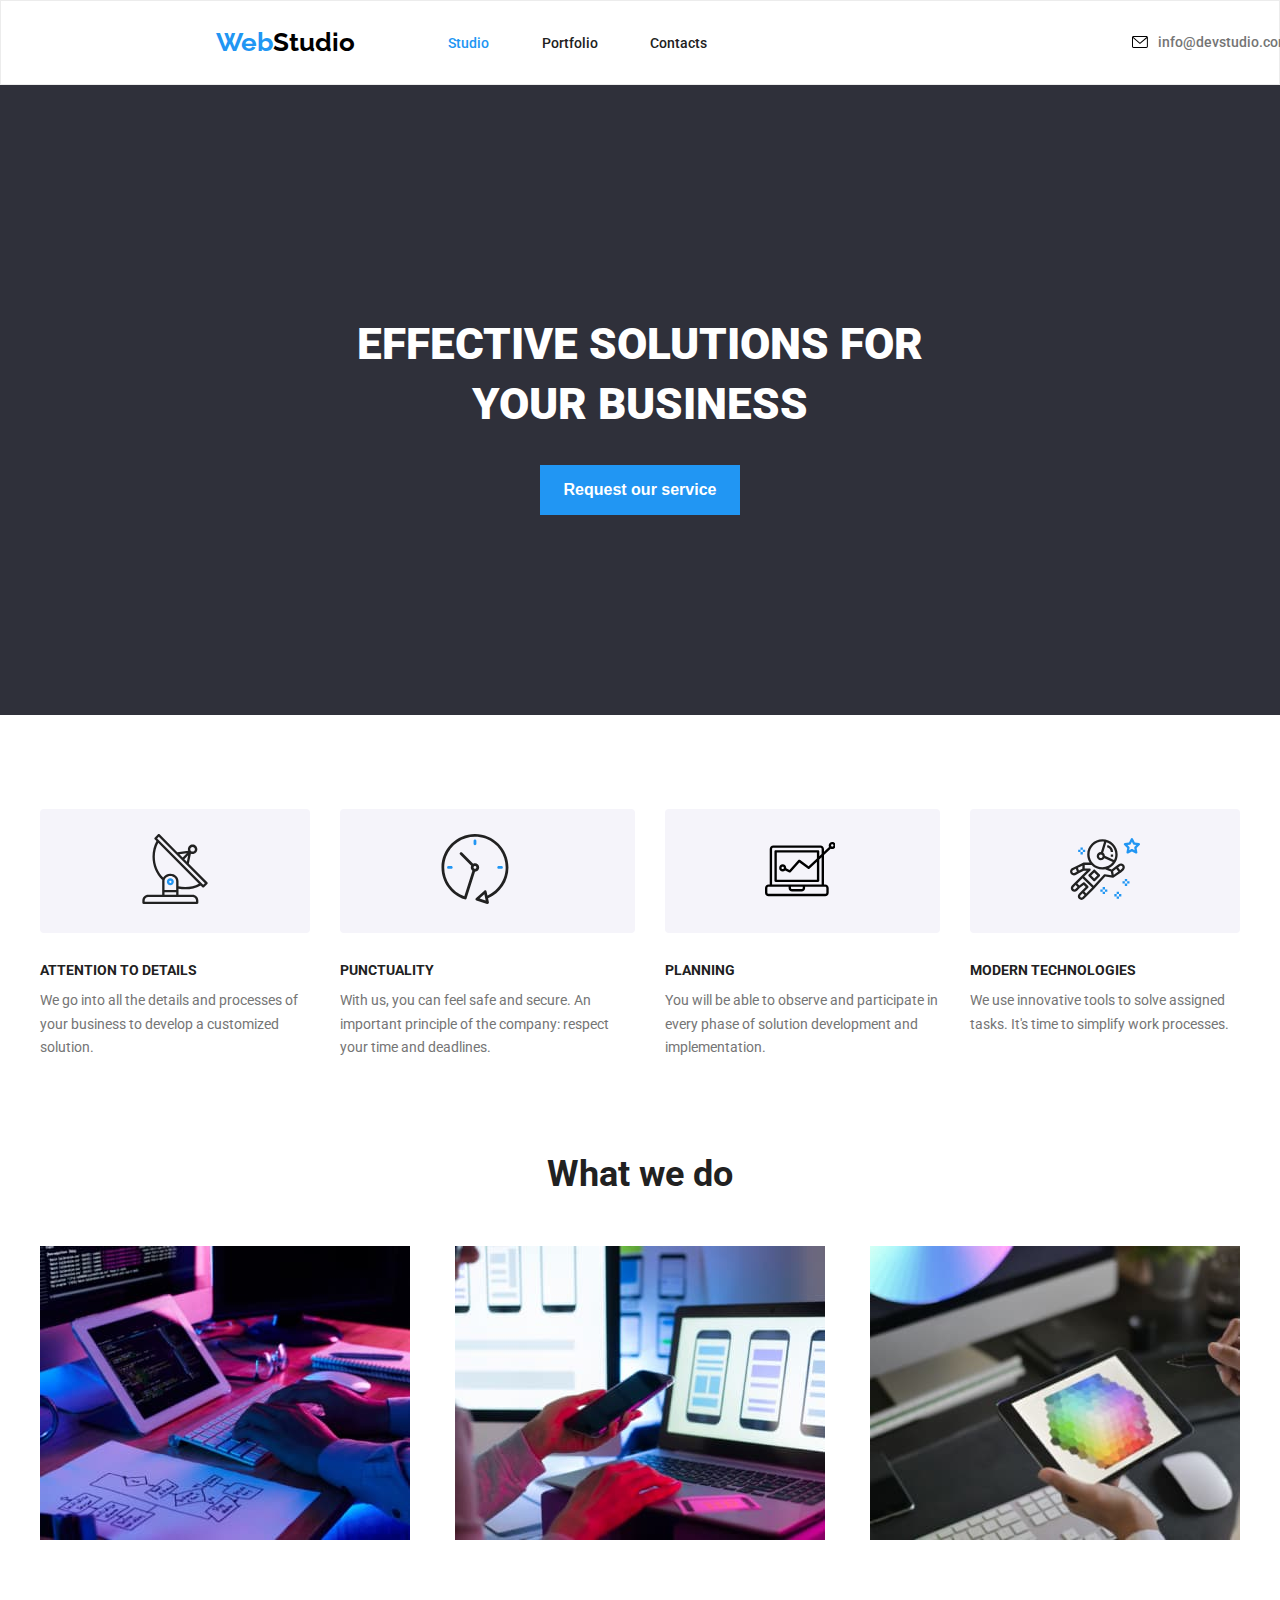
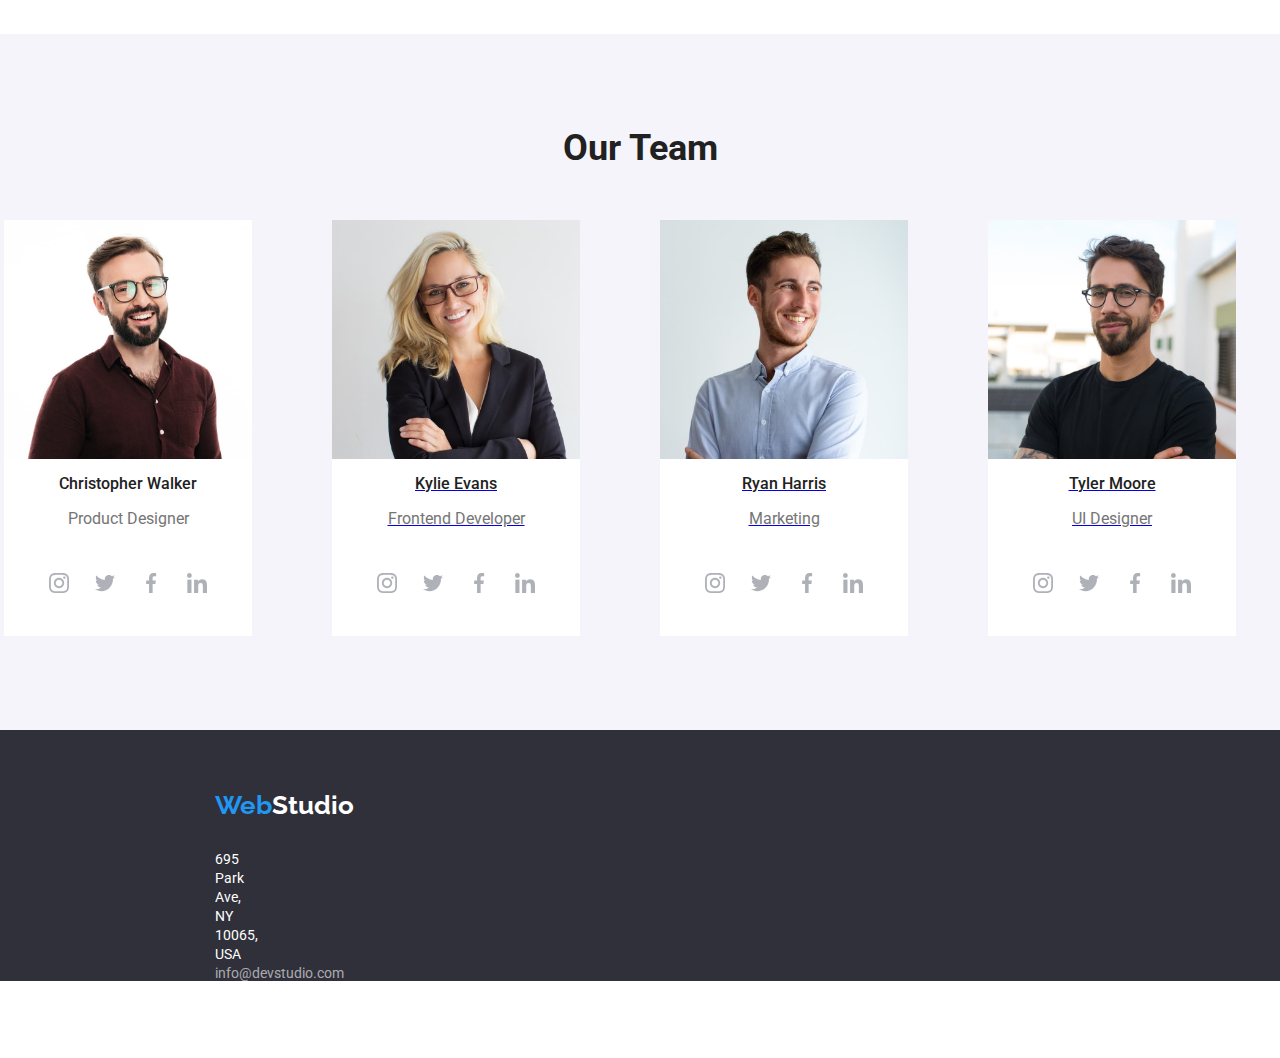
==== index.html @ c9309b19 "update index" ====
<!DOCTYPE html>
<html lang="en">

<head>
  <meta charset="UTF-8">
  <meta name="viewport" content="width=device-width, initial-scale=1.0">
  <title>Webstudio</title>
  <link rel="stylesheet" href="node_modules/modern-normalize/modern-normalize.css">
  <link rel="preconnect" href="https://fonts.googleapis.com">
  <link rel="preconnect" href="https://fonts.gstatic.com" crossorigin>
  <link href="https://fonts.googleapis.com/css2?family=Raleway:wght@700&family=Roboto:wght@400;500;700;900&display=swap"
    rel="stylesheet">
  <link rel="stylesheet" href="./css/style.css">
</head>

<body>
  <header class="global-header">
    <div class="global-header-container">
      <a href="./index.html" class="logo-link">
        <p class="logo"><span class="logo-web">Web</span><span class="logo-studio">Studio</span></p>
      </a>
      <nav class="main-nav">
        <ul class="main-nav-ul">
          <li><a href="./index.html" class="main-nav-studio"><span class="current">Studio</span></a></li>
          <li><a href="./portfolio.html" class="main-nav-portfolio">Portfolio</a></li>
          <li><a href="#" class="main-nav-contacts">Contacts</a></li>
        </ul>
      </nav>
      <ul class="global-header-contact">
        <li>
          <div class="global-header-contact-item">
            <svg class="icon">
              <use xlink:href="./images/icon.svg#icon-mail">
            </svg>
            <a class="contact-mail" href="mailto:info@devstudio.com">info@devstudio.com</a>
          </div>
        </li>
        <li>
          <div class="global-header-contact-item">
            <svg class="icon">
              <use xlink:href="./images/icon.svg#icon-phone">
            </svg>
            <a href="tel:+1212-772-4150">+1 212-772-4150</a>
          </div>
        </li>
      </ul>
    </div>
  </header>
  <main>
    <section class="main">
      <div class="main-container">
        <h1 class="main-title">EFFECTIVE SOLUTIONS FOR
          <br>
          YOUR BUSINESS
        </h1>
        <button type="button" class="main-buton">Request our service</button>
      </div>

    </section>
    <section>
      <div>
        <ul class="main-section-skil">
          <li>
            <div class="main-section-skil-icon">
              <svg class="icon">
                <use xlink:href="./images/icon.svg#icon-antenna-1-1">
              </svg>
            </div>
            <h3 class="main-skil">ATTENTION TO DETAILS</h3>
            <p class="main-skil-details">
              We go into all the details and processes of your business to
              develop a customized solution.
            </p>
          </li>
          <li>
            <div class="main-section-skil-icon">
              <svg class="icon">
                <use xlink:href="./images/icon.svg#icon-clock-1">
              </svg>
            </div>
            <h3 class="main-skil">PUNCTUALITY</h3>
            <p class="main-skil-details">
              With us, you can feel safe and secure. An important principle of
              the company: respect your time and deadlines.
            </p>
          </li>
          <li>
            <div class="main-section-skil-icon">
              <svg class="icon">
                <use xlink:href="./images/icon.svg#icon-diagrama">
              </svg>
            </div>
            <h3 class="main-skil">PLANNING</h3>
            <p class="main-skil-details">
              You will be able to observe and participate in every phase of
              solution development and implementation.
            </p>
          </li>
          <li>
            <div class="main-section-skil-icon">
              <svg class="icon">
                <use xlink:href="./images/icon.svg#icon-astronaut-1">
              </svg>
            </div>
            <h3 class="main-skil">MODERN TECHNOLOGIES</h3>
            <p class="main-skil-details">
              We use innovative tools to solve assigned tasks. It's time to
              simplify work processes.
            </p>
          </li>
        </ul>
      </div>
    </section>
    <section>
      <h2 class="main-what-we-do">What we do</h2>
      <ul class="main-what-we-do-images">
        <li>
          <img src="./images/img1.jpg" alt="write a code" width="370">
        </li>
        <li>
          <img src="./images/img2.jpg" alt="analyze the phone" width="370">
        </li>
        <li><img src="./images/img3.jpg" alt="tablet" width="370"></li>
      </ul>
    </section>
    <section class="main-background">
      <h2 class="main-our-team">Our Team</h2>
      <ul class="main-our-team-description">
        <li>
          <img src="./images/img4.jpg" alt="boy without style" width="270">
          <h3 class="main-our-team-name">Christopher Walker</h3>
          <p class="main-our-team-name-job">Product Designer</p>
          <div class="main-our-team-media">
            <div class="main-our-team-media-social">
              <a href="#">
                <svg class="icon">
                  <use xlink:href="./images/icon.svg#icon-instagram">
                </svg>
            </div>
            <div class="main-our-team-media-social">
              <a href="#">
                <svg class="icon">
                  <use xlink:href="./images/icon.svg#icon-twitter">
                </svg>
            </div>
            <div class="main-our-team-media-social">
              <a href="#">
                <svg class="icon">
                  <use xlink:href="./images/icon.svg#icon-facebook">
                </svg>
            </div>
            <div class="main-our-team-media-social">
              <a href="#">
                <svg class="icon">
                  <use xlink:href="./images/icon.svg#icon-linkedin">
                </svg>
            </div>
          </div>
        </li>
        <li>
          <img src="./images/img5.jpg" alt="supreme blonde" width="270">
          <h3 class="main-our-team-name">Kylie Evans</h3>
          <p class="main-our-team-name-job">Frontend Developer</p>
          <div class="main-our-team-media">
            <div class="main-our-team-media-social">
              <a href="#">
                <svg class="icon">
                  <use xlink:href="./images/icon.svg#icon-instagram">
                </svg>
            </div>
            <div class="main-our-team-media-social">
              <a href="#">
                <svg class="icon">
                  <use xlink:href="./images/icon.svg#icon-twitter">
                </svg>
            </div>
            <div class="main-our-team-media-social">
              <a href="#">
                <svg class="icon">
                  <use xlink:href="./images/icon.svg#icon-facebook">
                </svg>
            </div>
            <div class="main-our-team-media-social">
              <a href="#">
                <svg class="icon">
                  <use xlink:href="./images/icon.svg#icon-linkedin">
                </svg>
            </div>
          </div>
        </li>
        <li>
          <img src="./images/img6.jpg" alt="boy with a future" width="270">
          <h3 class="main-our-team-name">Ryan Harris</h3>
          <p class="main-our-team-name-job">Marketing</p>
          <div class="main-our-team-media">
            <div class="main-our-team-media-social">
              <a href="#">
                <svg class="icon">
                  <use xlink:href="./images/icon.svg#icon-instagram">
                </svg>
            </div>
            <div class="main-our-team-media-social">
              <a href="#">
                <svg class="icon">
                  <use xlink:href="./images/icon.svg#icon-twitter">
                </svg>
            </div>
            <div class="main-our-team-media-social">
              <a href="#">
                <svg class="icon">
                  <use xlink:href="./images/icon.svg#icon-facebook">
                </svg>
            </div>
            <div class="main-our-team-media-social">
              <a href="#">
                <svg class="icon">
                  <use xlink:href="./images/icon.svg#icon-linkedin">
                </svg>
            </div>
          </div>
        </li>
        <li>
          <img src="./images/img7.jpg" alt="smart choise of glasses" width="270">
          <h3 class="main-our-team-name">Tyler Moore</h3>
          <p class="main-our-team-name-job">UI Designer</p>
          <div class="main-our-team-media">
            <div class="main-our-team-media-social">
              <a href="#">
                <svg class="icon">
                  <use xlink:href="./images/icon.svg#icon-instagram">
                </svg>
            </div>
            <div class="main-our-team-media-social">
              <a href="#">
                <svg class="icon">
                  <use xlink:href="./images/icon.svg#icon-twitter">
                </svg>
            </div>
            <div class="main-our-team-media-social">
              <a href="#">
                <svg class="icon">
                  <use xlink:href="./images/icon.svg#icon-facebook">
                </svg>
            </div>
            <div class="main-our-team-media-social">
              <a href="#">
                <svg class="icon">
                  <use xlink:href="./images/icon.svg#icon-linkedin">
                </svg>
            </div>
          </div>
        </li>
      </ul>
    </section>
  </main>
  <footer class="global-footer">
    <div class="global-footer-container">
      <a href="#" class="logo-link">
        <p class="logo-footer"><span class="logo-web-footer">Web</span><span class="logo-studio-footer">Studio</span>
        </p>
      </a>
      <address class="address">
        <ul>
          <li><span class="footer-adress">695 Park Ave, NY 10065, USA</span></li>
          <li><a href="mailto:info@devstudio.com">info@devstudio.com</a></li>
          <li><a href="tel:+1212-772-4150">+1 212-772-4150</a></li>
        </ul>
      </address>
    </div>

  </footer>

</body>

</html>
---- css/style.css ----
:root {
  --main-color: #212121;
  --web-color: #2196f3;
  --link-color: #2196f3;
  --black: #000000;
  --inactive-link: #212121;
  --inactive-link2: #757575;
  --main-section: #2f303a;
  --white: #ffffff;
  --details-color: #757575;
  --our-team: #f5f4fa;
  --footer-color: #2f303a;
  --footer-color-contact: rgba(100%, 100%, 100%, 60%);
  --color-buton-focus: #0190ec;
}

body {
  font-family: "Roboto", sans-serif;
}
ul {
  list-style-type: none;
}
/*---------------Header-----------------------*/
.logo-link {
  text-decoration: none;
}
.logo {
  font-family: "Raleway", sans-serif;
  font-size: 26px;
  font-weight: 700;
  line-height: 1.17;
  letter-spacing: 3%;
}
.logo-web {
  color: var(--web-color);
}
.logo-studio {
  color: var(--black);
}
/* Header Navigation */

.global-header .main-nav a {
  font-size: 14px;
  font-weight: 500;
  line-height: 1.14;
  letter-spacing: 2%;
  color: var(--inactive-link);
}
.global-header .main-nav a {
  text-decoration: none;
}
.current {
  color: var(--link-color);
}
.main-nav-ul a:active,
.main-nav-ul a:hover,
.main-nav-ul a:focus,
.main-nav-ul a:visited:active,
.main-nav-ul a:visited:hover,
.main-nav-ul a:visited:focus {
  color: var(--link-color);
}

.global-header-contact a[href^="mailto"],
.global-header-contact a[href^="tel"] {
  font-size: 14px;
  font-weight: 500;
  line-height: 1.14;
  letter-spacing: 2%;
  color: var(--inactive-link2);
}
.global-header-contact a {
  text-decoration: none;
}

.global-header-contact a:active,
.global-header-contact a:hover,
.global-header-contact a:focus,
.global-header-contact a:visited:active,
.global-header-contact a:visited:hover,
.global-header-contact a:visited:focus {
  color: var(--link-color);
}
.global-header-contact a:visited {
  color: var(--inactive-link2);
}

/*-------------------------------------Main---------------------*/
.main {
  background-color: var(--main-section);
}
.main-title {
  font-weight: 900;
  font-size: 44px;
  line-height: 1.36;
  letter-spacing: 6%;
  text-align: center;
  color: var(--white);
}
.main-buton {
  width: 200px;
  height: 50px;
  font-weight: 700;
  font-size: 16px;
  line-height: 1.88;
  letter-spacing: 6%;
  color: var(--white);
  background-color: var(--web-color);
  border: none;
  cursor: pointer;
}
.main-buton:hover {
  background-color: var(--color-buton-focus);
}
.main-skil {
  font-size: 14px;
  font-weight: 700;
  line-height: 1.14;
  letter-spacing: 3%;
  color: var(--main-color);
}
.main-skil-details {
  font-size: 14px;
  font-weight: 400;
  line-height: 1.71;
  letter-spacing: 3%;
  color: var(--details-color);
}
.main-what-we-do {
  font-size: 36px;
  font-weight: 700;
  line-height: 1.16;
  letter-spacing: 3%;
  text-align: center;
  color: var(--main-color);
}
.main-background {
  background-color: var(--our-team);
}
.main-our-team {
  font-size: 36px;
  font-weight: 700;
  line-height: 1.16;
  letter-spacing: 3%;
  text-align: center;
  color: var(--main-color);
}
.main-our-team-name {
  font-size: 16px;
  font-weight: 500;
  line-height: 1.18;
  letter-spacing: 3%;
  text-align: center;
  color: var(--main-color);
}
.main-our-team-name-job {
  font-size: 16px;
  font-weight: 400;
  line-height: 1.18;
  letter-spacing: 3%;
  text-align: center;
  color: var(--details-color);
}
/* ----------------------------------- Portfolio-main -----------------------------------*/
.button-list button {
  font-size: 16px;
  font-weight: 500;
  line-height: 1.62;
  letter-spacing: 3%;
  color: var(--main-color);
  border: none;
  cursor: pointer;
}
.button-list button:hover,
.button-list button:active,
.button-list button:focus {
  color: var(--white);
  background-color: var(--link-color);
}
.main-title-images {
  font-size: 18px;
  font-weight: 700;
  line-height: 2;
  letter-spacing: 6%;
  color: var(--main-color);
}
.main-title-images-description {
  font-size: 16px;
  font-weight: 400;
  line-height: 1.17;
  letter-spacing: 3%;
  color: var(--details-color);
}
/* ---------------------- Footer --------------------*/
.global-footer {
  background-color: var(--footer-color);
}
.logo-link {
  text-decoration: none;
}
.logo-footer {
  font-family: "Raleway", sans-serif;
  font-size: 26px;
  font-weight: 700;
  line-height: 1.19;
  letter-spacing: 3%;
}
.logo-web-footer {
  color: var(--web-color);
}
.logo-studio-footer {
  color: var(--white);
}
.address span {
  font-size: 14px;
  font-weight: 400;
  line-height: 1.14;
  letter-spacing: 3%;
  font-style: normal;
}
.footer-adress {
  color: var(--white);
}

.address a[href^="mailto"],
.address a[href^="tel"] {
  color: var(--footer-color-contact);
  font-size: 14px;
  line-height: 1.14;
  font-style: normal;
}
.address a {
  text-decoration: none;
}
.address a:active,
.address a:hover,
.address a:focus,
.address a:visited:active,
.address a:visited:hover,
.address a:visited:focus {
  color: var(--link-color);
}
.address a:visited {
  color: var(--inactive-link2);
}
/* ---------------------- Tema 3 --------------------*/
/* ---------------------- Header --------------------*/
body {
  margin: 0;
}

.global-header-container {
  display: flex;
  align-items: center;
  width: 1600px;
  margin: 0 auto;
}
.global-header {
  border-bottom: 1px;
  border: 1px solid #ececec;
}
.main-nav ul li {
  padding: 32px 0px;
}
.global-header-contact li {
  padding: 32px 0px;
}
.global-header .logo-link {
  padding: 24px 93px 25px 215px;
}
.logo {
  margin: 0;
}
.global-header .main-nav ul {
  display: flex;
  justify-content: space-between;
  width: 259px;
  padding: 0px 385px 0px 0px;
  margin: 0px;
}
.global-header .global-header-contact {
  display: flex;
  justify-content: space-between;
  /* width: 288px;
  padding: 0px 215px 0px 0px; */
  margin: 0px;
}
/* ---------------------- Main --------------------*/
.main {
  width: 1600 px;
  height: 600 px;
}
.main-container {
  display: flex;
  flex-direction: column;
  align-items: center;
  padding: 200px 0px;
}
.main-title {
  margin: 0;
  padding: 30px;
  text-align: center;
}
/* ---------------------- skill --------------------*/
.main-section-skil {
  display: flex;
  justify-content: center;
  gap: 30px;
  padding: 94px 0px 94px 0px;
  width: 1200px;
  margin: 0 auto;
}
.main-skil {
  margin: 0px;
  padding: 0px;
}
.main-skil-details {
  margin: 0px;
  padding-top: 10px;
}
/* ---------------------- What we do --------------------*/
.main-what-we-do {
  margin: 0;
  padding-bottom: 50px;
}
.main-what-we-do-images {
  display: flex;
  justify-content: center;
  gap: 45px;
  margin: 0 auto;
  padding: 0px 0px 94px 0px;
  width: 1200px;
}
/* ---------------------- Our team --------------------*/
.main-our-team {
  margin: 0px;
  padding-top: 94px;
  padding-bottom: 50px;
}
.main-our-team-description {
  display: flex;
  justify-content: center;
  gap: 40px;
  padding: 0px 0px 94px 0px;
  margin: 0 auto;
  width: 1200px;
}
.main-our-team-description li {
  background-color: #ffffff;
}

/* ---------------------- Footer --------------------*/
.logo-footer {
  padding: 60px 1240px 28px 215px;
  margin: 0 auto;
}
.global-footer-container ul {
  display: flex;
  flex-direction: column;
  justify-content: space-between;
  height: 72px;
  margin: 0px;
  padding: 0px 1154px 60px 215px;
  margin: 0 auto;
}
/* ---------------------- Portofolio --------------------*/
.button-list {
  display: flex;
  justify-content: center;
  gap: 8px;
  padding: 62px 0px 50px 0px;
  margin: 0 auto;
}
.button-list li button {
  padding: 6px 22px;
  border-radius: 4px;
}
.images-list {
  display: flex;
  justify-content: center;
  flex-wrap: wrap;
  gap: 40px;
  padding: 0px 0px 94px 0px;
  margin: 0 auto;
  width: 1200px;
}
.images-list li {
  border: 1px solid #eeeeee;
  padding: 0px 0px 0px 0px;
}
.images-text {
  padding: 20px 24px;
}
.images-text h3,
.images-text p {
  margin: 0;
}

.main-title-images {
  padding: 0px 0px 4px 0px;
}
/* ---------------------- Observatie--------------------*/
.main-what-we-do-images li img,
.main-our-team-description li img,
.images-list li img {
  display: block;
  max-width: 100%;
  height: auto;
}
/* ---------------------- tema 4--------------------*/
/* ---------------------- our icons--------------------*/
.main-section-skil-icon {
  background-color: #f5f4fa;
  border-radius: 4px;
}
.main-section-skil-icon svg {
  width: 70px;
  height: 70px;
  padding: 25px 100px;
}
.main-skil {
  padding-top: 30px;
}
/* ---------------------- header contact--------------------*/
.global-header-contact-item {
  display: flex;
  justify-content: space-between;
  align-items: center;
  column-gap: 10px;
  padding-right: 40px;
}
.global-header-contact-item svg {
  width: 16px;
  height: 12px;
}
.global-header-contact-item:hover {
  color: rgba(33, 150, 243, 1);
  fill: rgba(33, 150, 243, 1);
}
/* ---------------------- hero bakeground--------------------*/
/* ---------------------- social media--------------------*/
.main-our-team-media {
  display: flex;
  justify-content: center;
  padding: 16px 32px 30px 32px;
}
.main-our-team-media-social {
  display: inline-block;
  width: 44px;
  height: 44px;
  border: 1px solid transparent;
  background: #fff;
  border-radius: 100%;
}
.main-our-team-media-social svg {
  display: inline-block;
  width: 20px;
  height: 20px;
  padding: 12px;
  fill: #afb1b8;
}
.main-our-team-media-social:hover {
  border: 1px solid #2196f3;
  background-color: #2196f3;
}
.main-our-team-media-social svg:hover {
  fill: #fff;
}
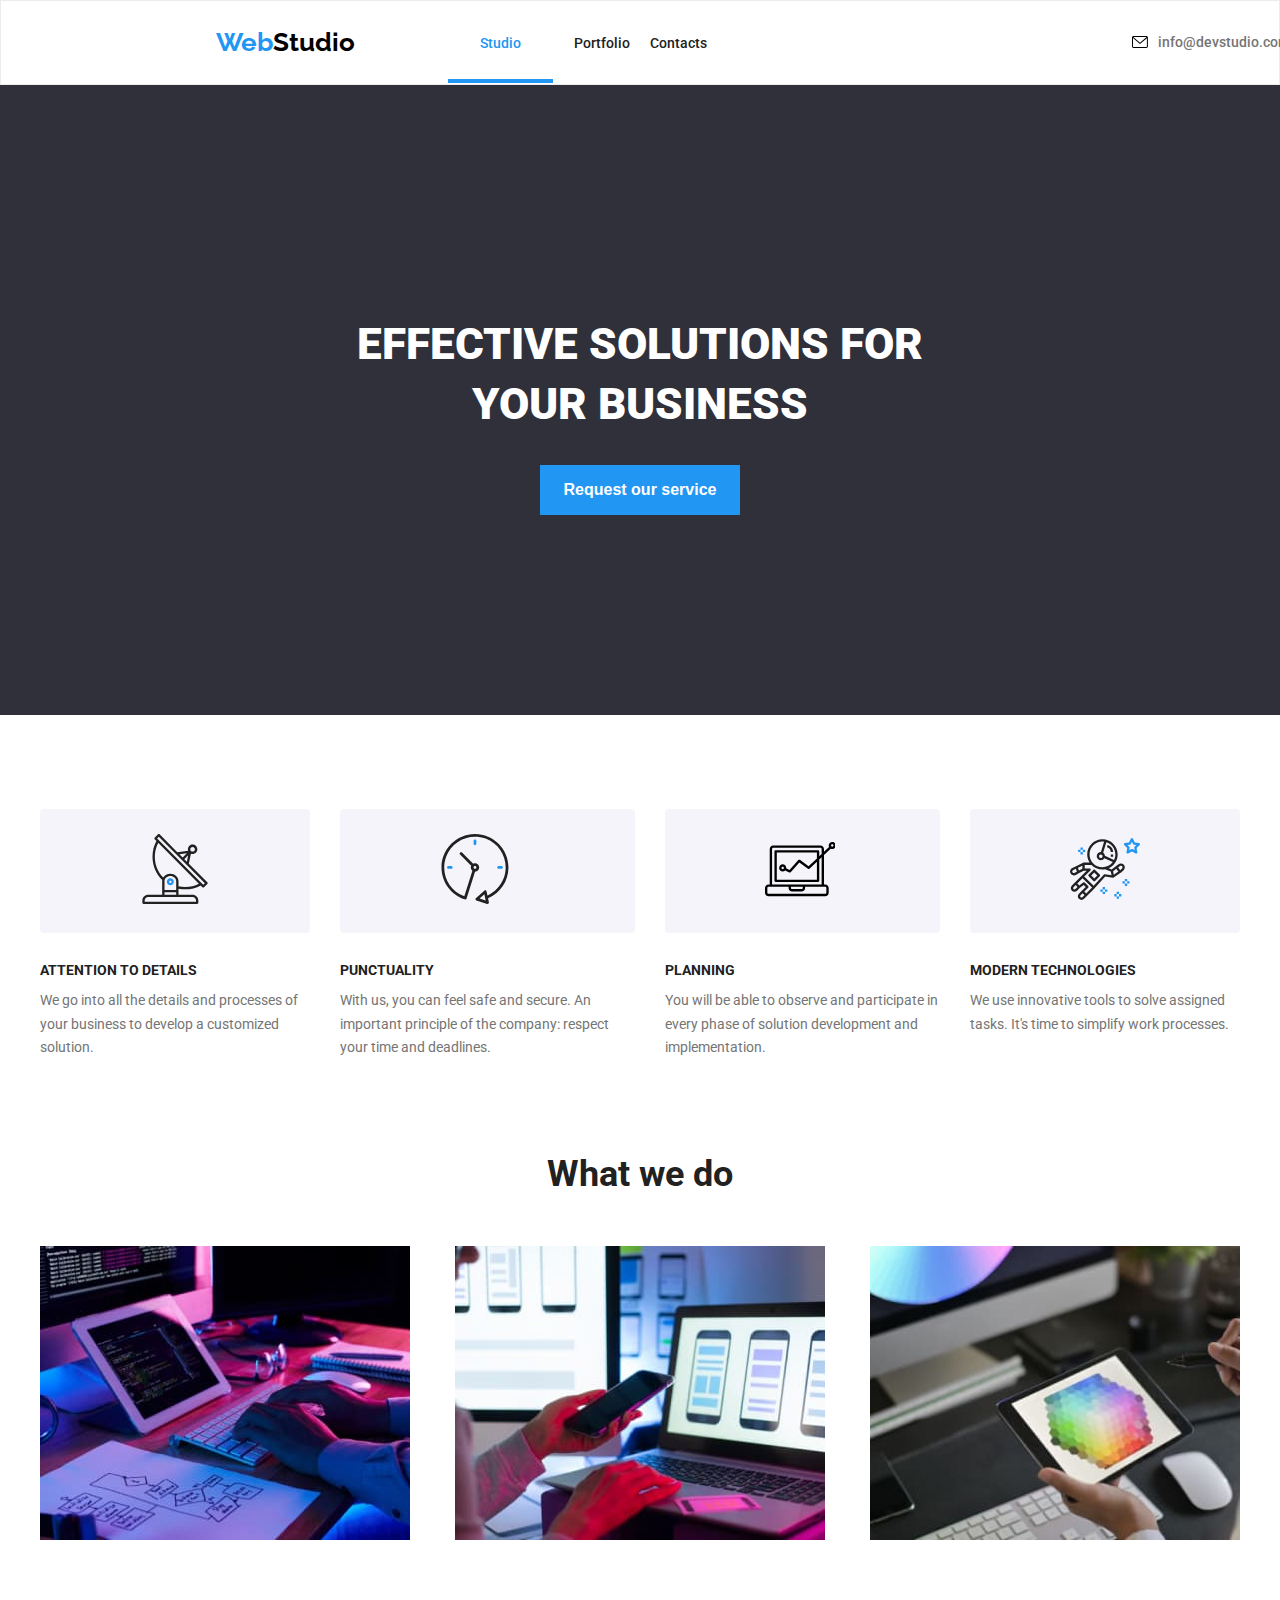
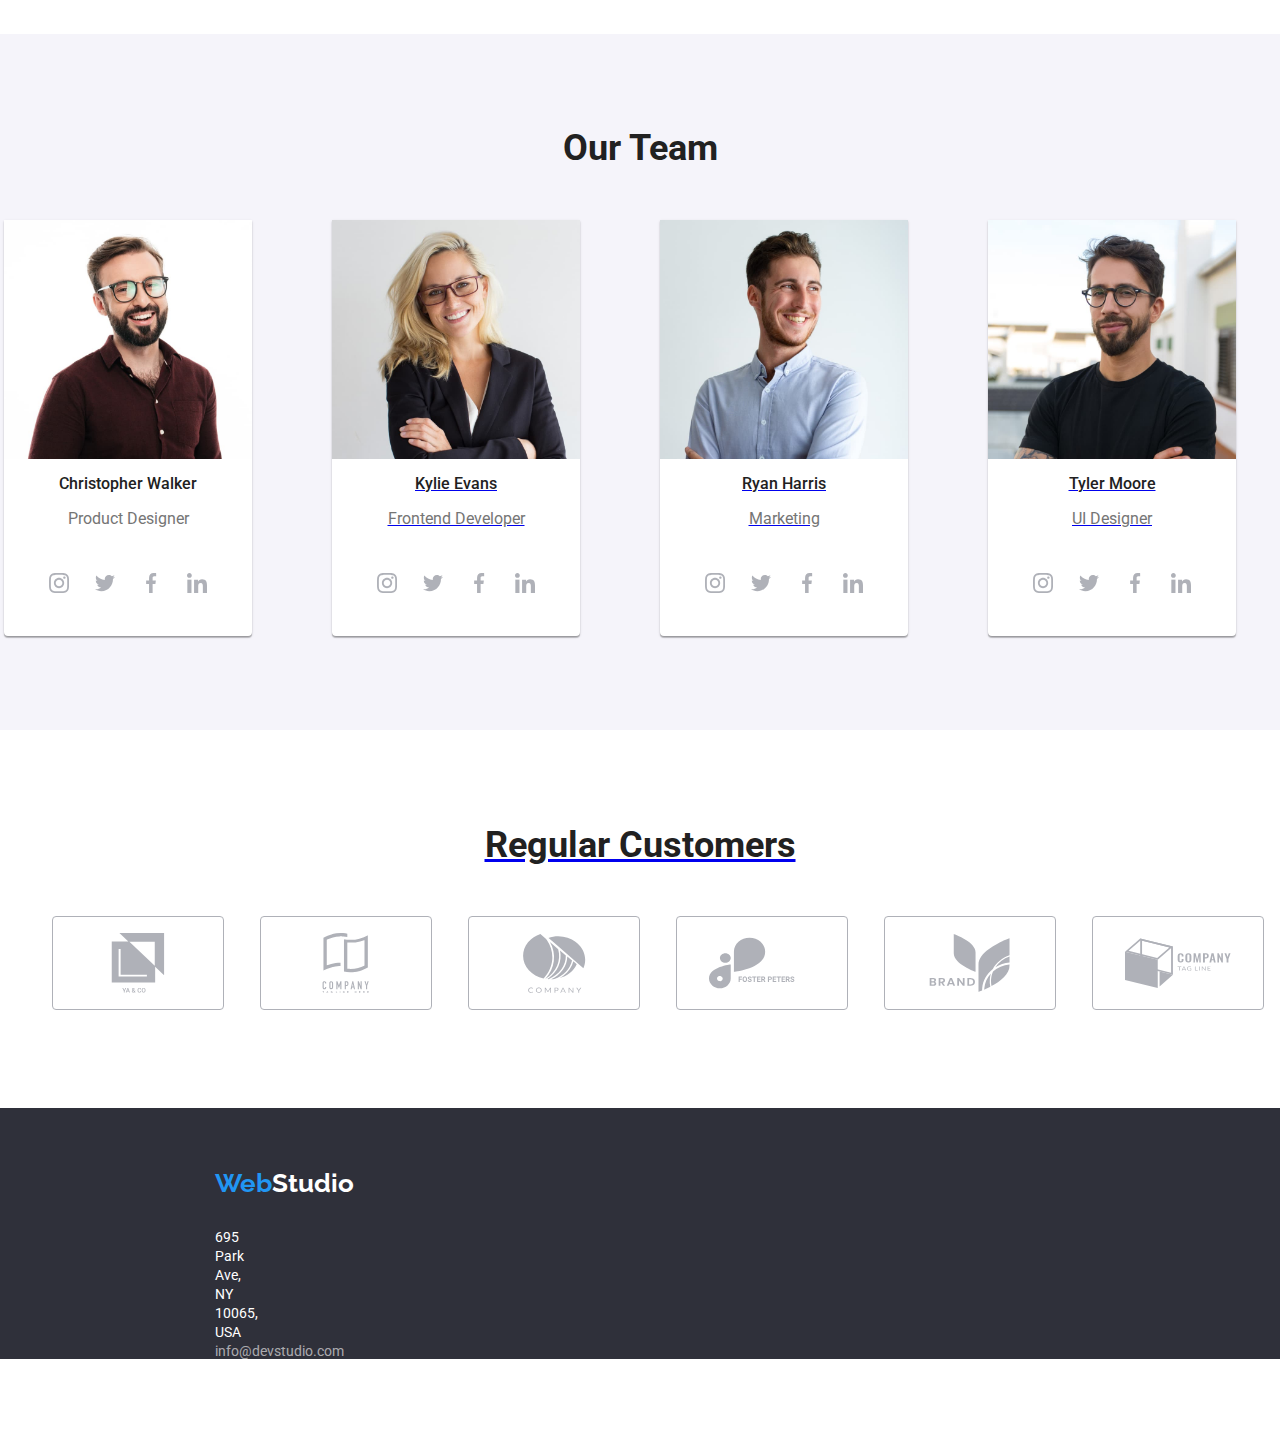
==== commit 277d92e2: "update index" ====
--- a/index.html
+++ b/index.html
@@ -251,6 +251,55 @@
           </div>
         </li>
       </ul>
+    </section>
+    <section class="regular-customers">
+      <h2>Regular Customers</h2>
+      <div class="regular-customers-list">
+        <ul>
+          <li>
+            <a href="#">
+              <svg class="icon">
+                <use xlink:href="./images/icon.svg#icon-regular-customer-1">
+              </svg>
+            </a>
+          </li>
+          <li>
+            <a href="#">
+              <svg class="icon">
+                <use xlink:href="./images/icon.svg#icon-regular-customer-2">
+              </svg>
+            </a>
+          </li>
+          <li>
+            <a href="#">
+              <svg class="icon">
+                <use xlink:href="./images/icon.svg#icon-regular-customer-3">
+              </svg>
+            </a>
+          </li>
+          <li>
+            <a href="#">
+              <svg class="icon">
+                <use xlink:href="./images/icon.svg#icon-regular-customer-4">
+              </svg>
+            </a>
+          </li>
+          <li>
+            <a href="#">
+              <svg class="icon">
+                <use xlink:href="./images/icon.svg#icon-regular-customer-5">
+              </svg>
+            </a>
+          </li>
+          <li>
+            <a href="#">
+              <svg class="icon">
+                <use xlink:href="./images/icon.svg#icon-regular-cutomer-6">
+              </svg>
+            </a>
+          </li>
+      </div>
+
     </section>
   </main>
   <footer class="global-footer">
--- a/css/style.css
+++ b/css/style.css
@@ -12,6 +12,7 @@
   --footer-color: #2f303a;
   --footer-color-contact: rgba(100%, 100%, 100%, 60%);
   --color-buton-focus: #0190ec;
+  --svg-fill-white_bg: #afb1b8;
 }
 
 body {
@@ -51,6 +52,9 @@
 }
 .current {
   color: var(--link-color);
+  padding: 32px;
+  box-shadow: inset 0px -4px 0px 0px rgba(33, 150, 243, 1);
+  position: relative;
 }
 .main-nav-ul a:active,
 .main-nav-ul a:hover,
@@ -466,3 +470,49 @@
 .main-our-team-media-social svg:hover {
   fill: #fff;
 }
+.main-our-team-description li {
+  border-bottom-left-radius: 4px;
+  border-bottom-right-radius: 4px;
+  box-shadow: 0px 2px 1px rgba(0, 0, 0, 0.2), 0px 1px 1px rgba(0, 0, 0, 0.14),
+    0px 1px 3px rgba(0, 0, 0, 0.12);
+}
+/* ---------------------- regular customers --------------------*/
+.regular-customers {
+  width: 1200px;
+  margin: 0 auto;
+}
+.regular-customers h2 {
+  padding: 94px 0px 50px 0px;
+  margin: 0 auto;
+  font-weight: 700;
+  font-size: 36px;
+  line-height: auto;
+  letter-spacing: 3%;
+  text-align: center;
+  margin: 0 auto;
+  color: var(--main-color);
+}
+.regular-customers ul {
+  display: flex;
+  justify-content: center;
+  gap: 36px;
+  margin: 0 auto;
+  padding: 0px;
+}
+.regular-customers-list {
+  padding-bottom: 94px;
+  margin: 0 auto;
+}
+.regular-customers ul li svg {
+  width: 106px;
+  height: 60px;
+  margin: 0 auto;
+  padding: 16px 32px;
+  border: 1px solid #afb1b8;
+  border-radius: 4px;
+  fill: var(--svg-fill-white_bg);
+}
+.regular-customers ul li svg:hover {
+  fill: var(--web-color);
+  border-color: var(--link-color);
+}
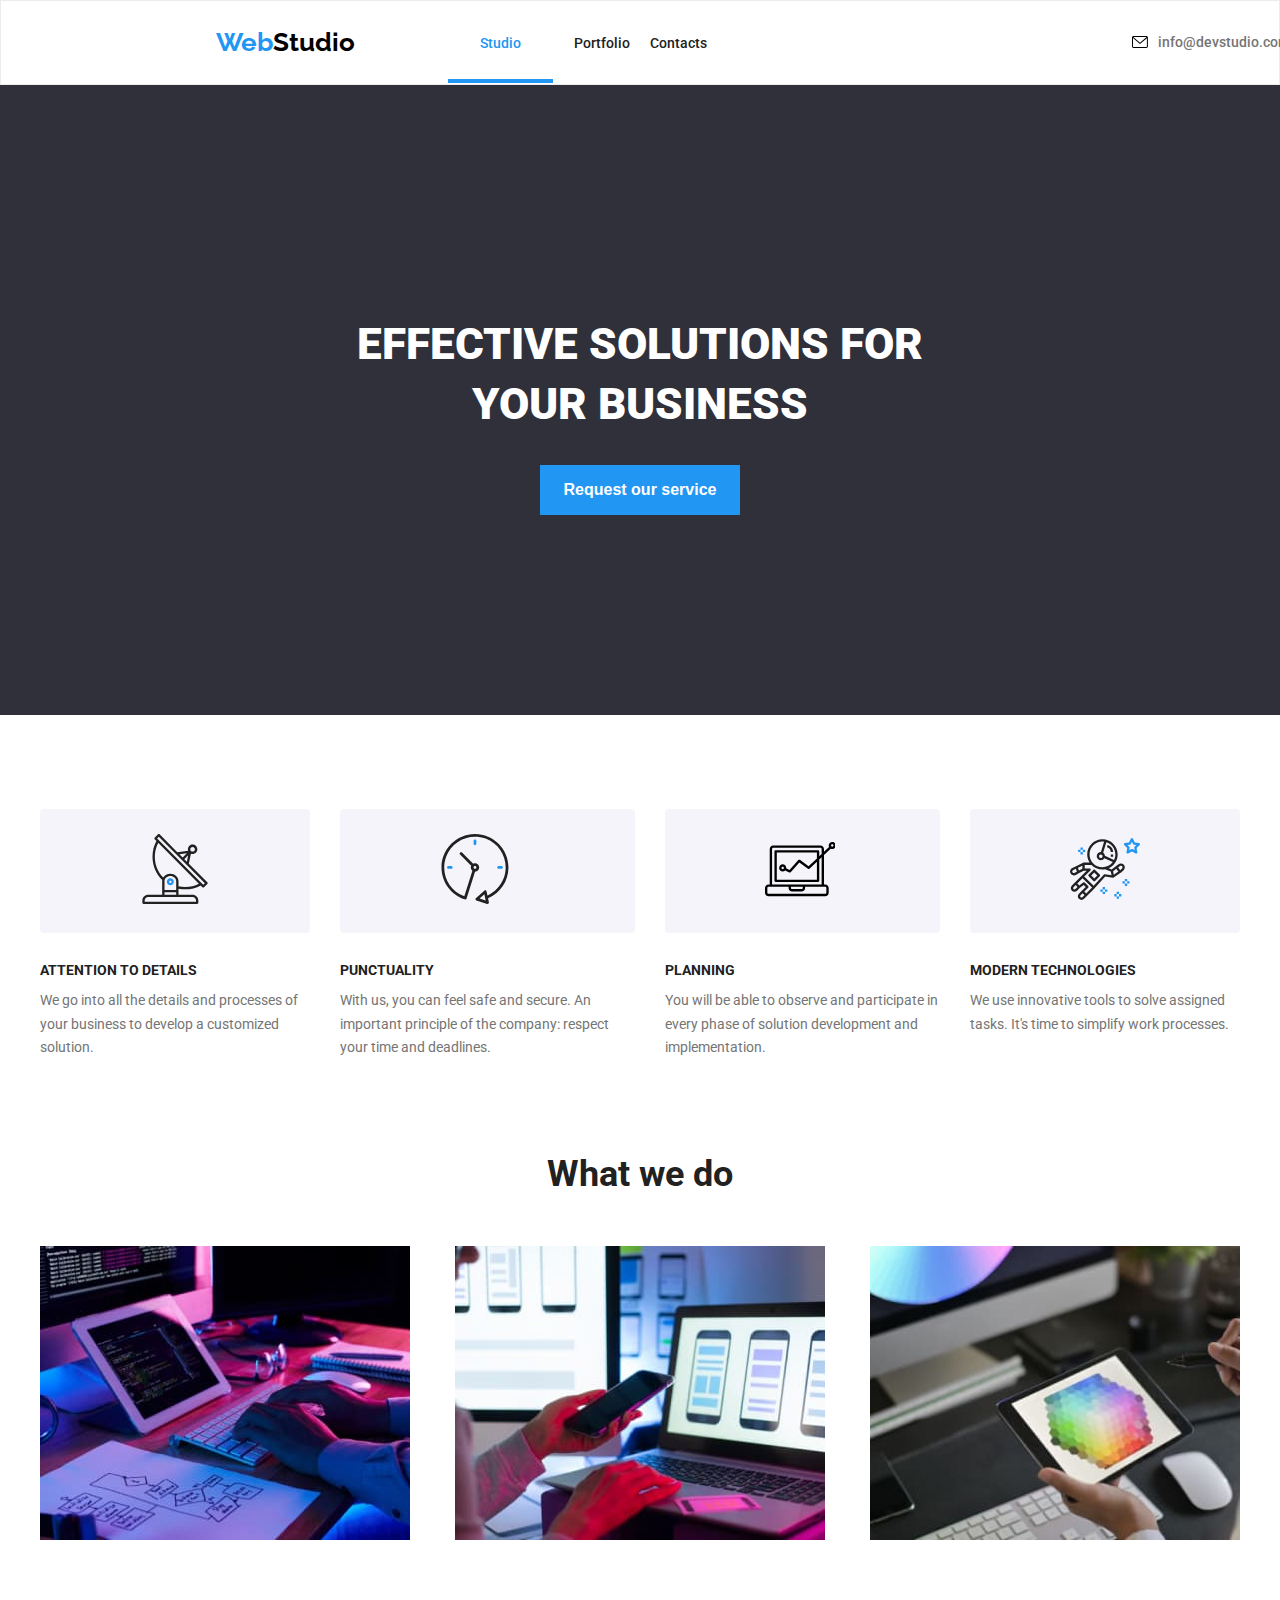
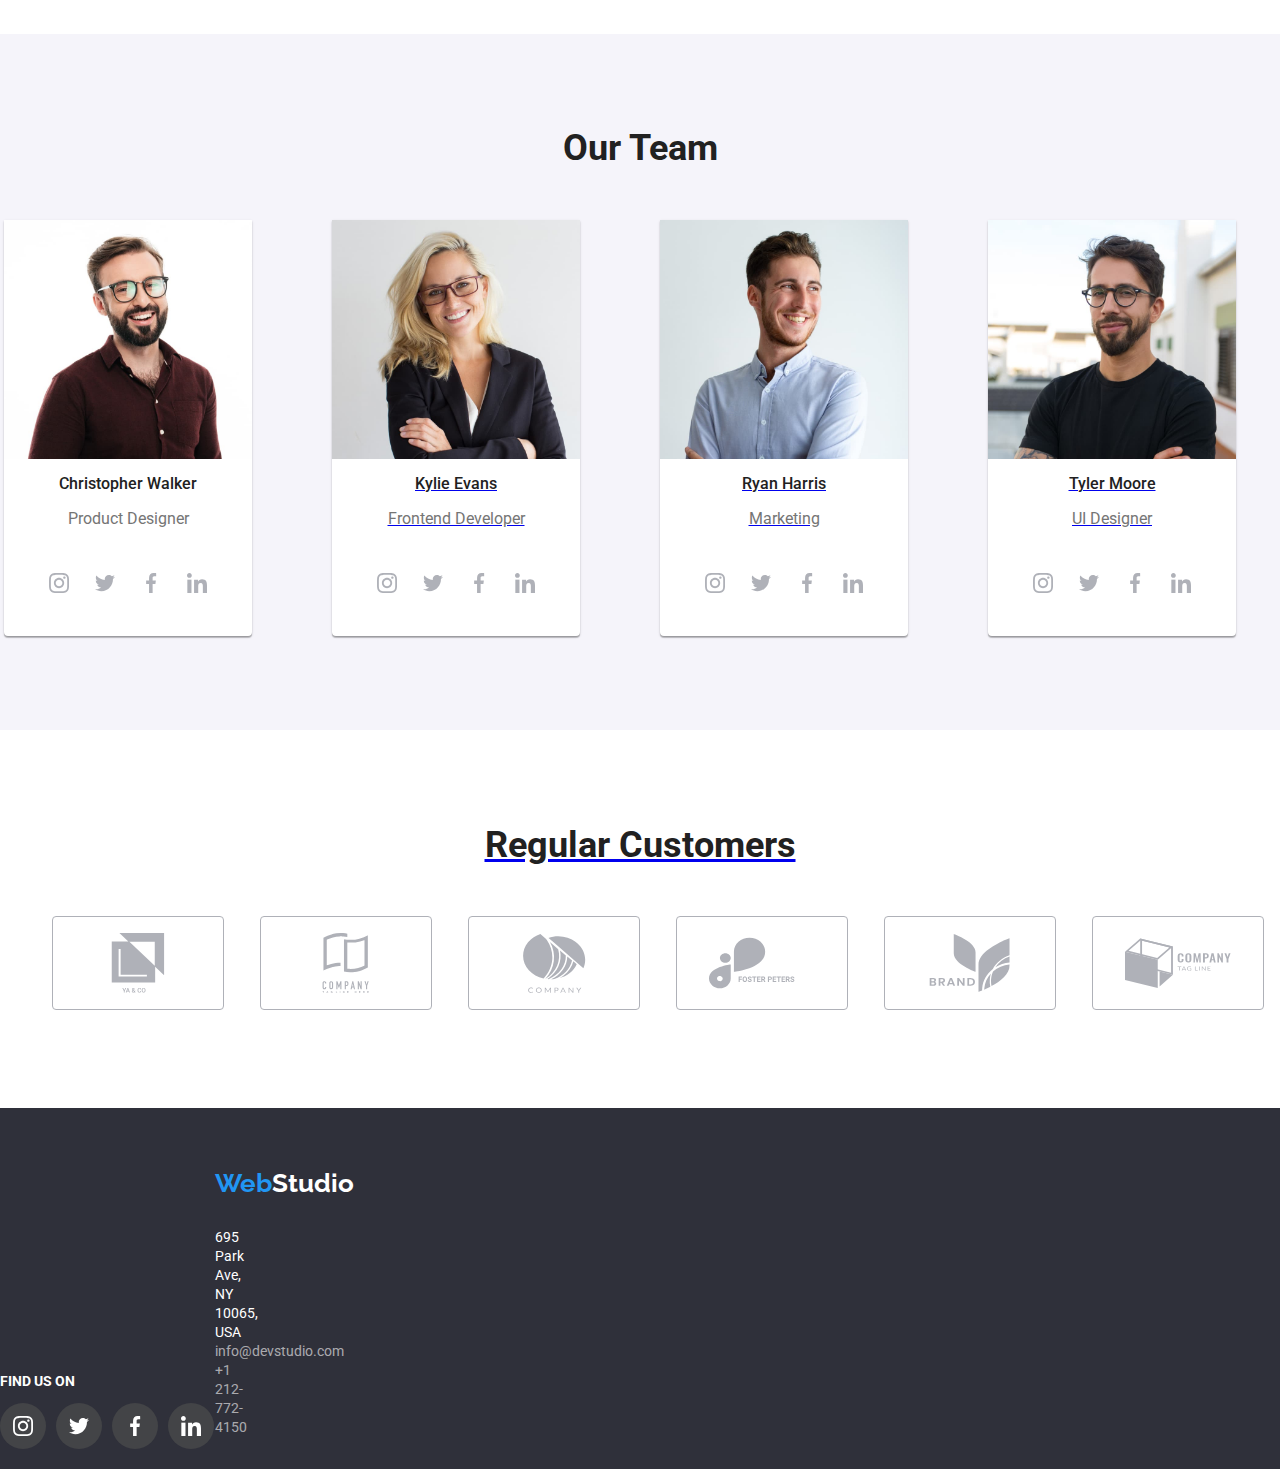
==== commit 4ebd12dd: "update" ====
--- a/index.html
+++ b/index.html
@@ -308,15 +308,48 @@
         <p class="logo-footer"><span class="logo-web-footer">Web</span><span class="logo-studio-footer">Studio</span>
         </p>
       </a>
-      <address class="address">
-        <ul>
+      <address>
+        <ul class="address">
           <li><span class="footer-adress">695 Park Ave, NY 10065, USA</span></li>
           <li><a href="mailto:info@devstudio.com">info@devstudio.com</a></li>
           <li><a href="tel:+1212-772-4150">+1 212-772-4150</a></li>
         </ul>
       </address>
     </div>
-
+    <div class="find-us">
+      <p>FIND US ON</p>
+      <div class="footer-social">
+        <div class="footer-social-item">
+          <a href="#">
+            <svg class="icon">
+              <use xlink:href="./images/icon.svg#icon-instagram"></use>
+            </svg>
+          </a>
+        </div>
+        <div class="footer-social-item">
+          <a href="#">
+            <svg class="icon">
+              <use xlink:href="./images/icon.svg#icon-twitter"></use>
+            </svg>
+          </a>
+        </div>
+        <div class="footer-social-item">
+          <a href="#">
+            <svg class="icon">
+              <use xlink:href="./images/icon.svg#icon-facebook"></use>
+            </svg>
+          </a>
+        </div>
+        <div class="footer-social-item">
+          <a href="#">
+            <svg class="icon">
+              <use xlink:href="./images/icon.svg#icon-linkedin"></use>
+            </svg>
+          </a>
+        </div>
+      </div>
+    </div>
+    </div>
   </footer>
 
 </body>
--- a/css/style.css
+++ b/css/style.css
@@ -516,3 +516,43 @@
   fill: var(--web-color);
   border-color: var(--link-color);
 }
+/* ----------------------footer --------------------*/
+
+.find-us {
+  padding: 75px 0px 96px 70px;
+}
+.find-us {
+  color: #fff;
+  padding: 0px 0px 20px 0px;
+  margin: 0;
+  font-weight: 700;
+  font-size: 14px;
+  line-height: auto;
+  letter-spacing: 3%;
+}
+.find-us a {
+  color: transparent;
+}
+.footer-social {
+  display: flex;
+  gap: 10px;
+}
+.footer-social-item {
+  display: inline-block;
+  width: 44px;
+  height: 44px;
+  border: 1px solid transparent;
+  background: #434447;
+  border-radius: 100%;
+}
+.find-us svg {
+  display: inline-block;
+  width: 20px;
+  height: 20px;
+  padding: 12px;
+  fill: #fff;
+}
+.footer-social-item:hover {
+  border: 1px solid #2196f3;
+  background-color: #2196f3;
+}
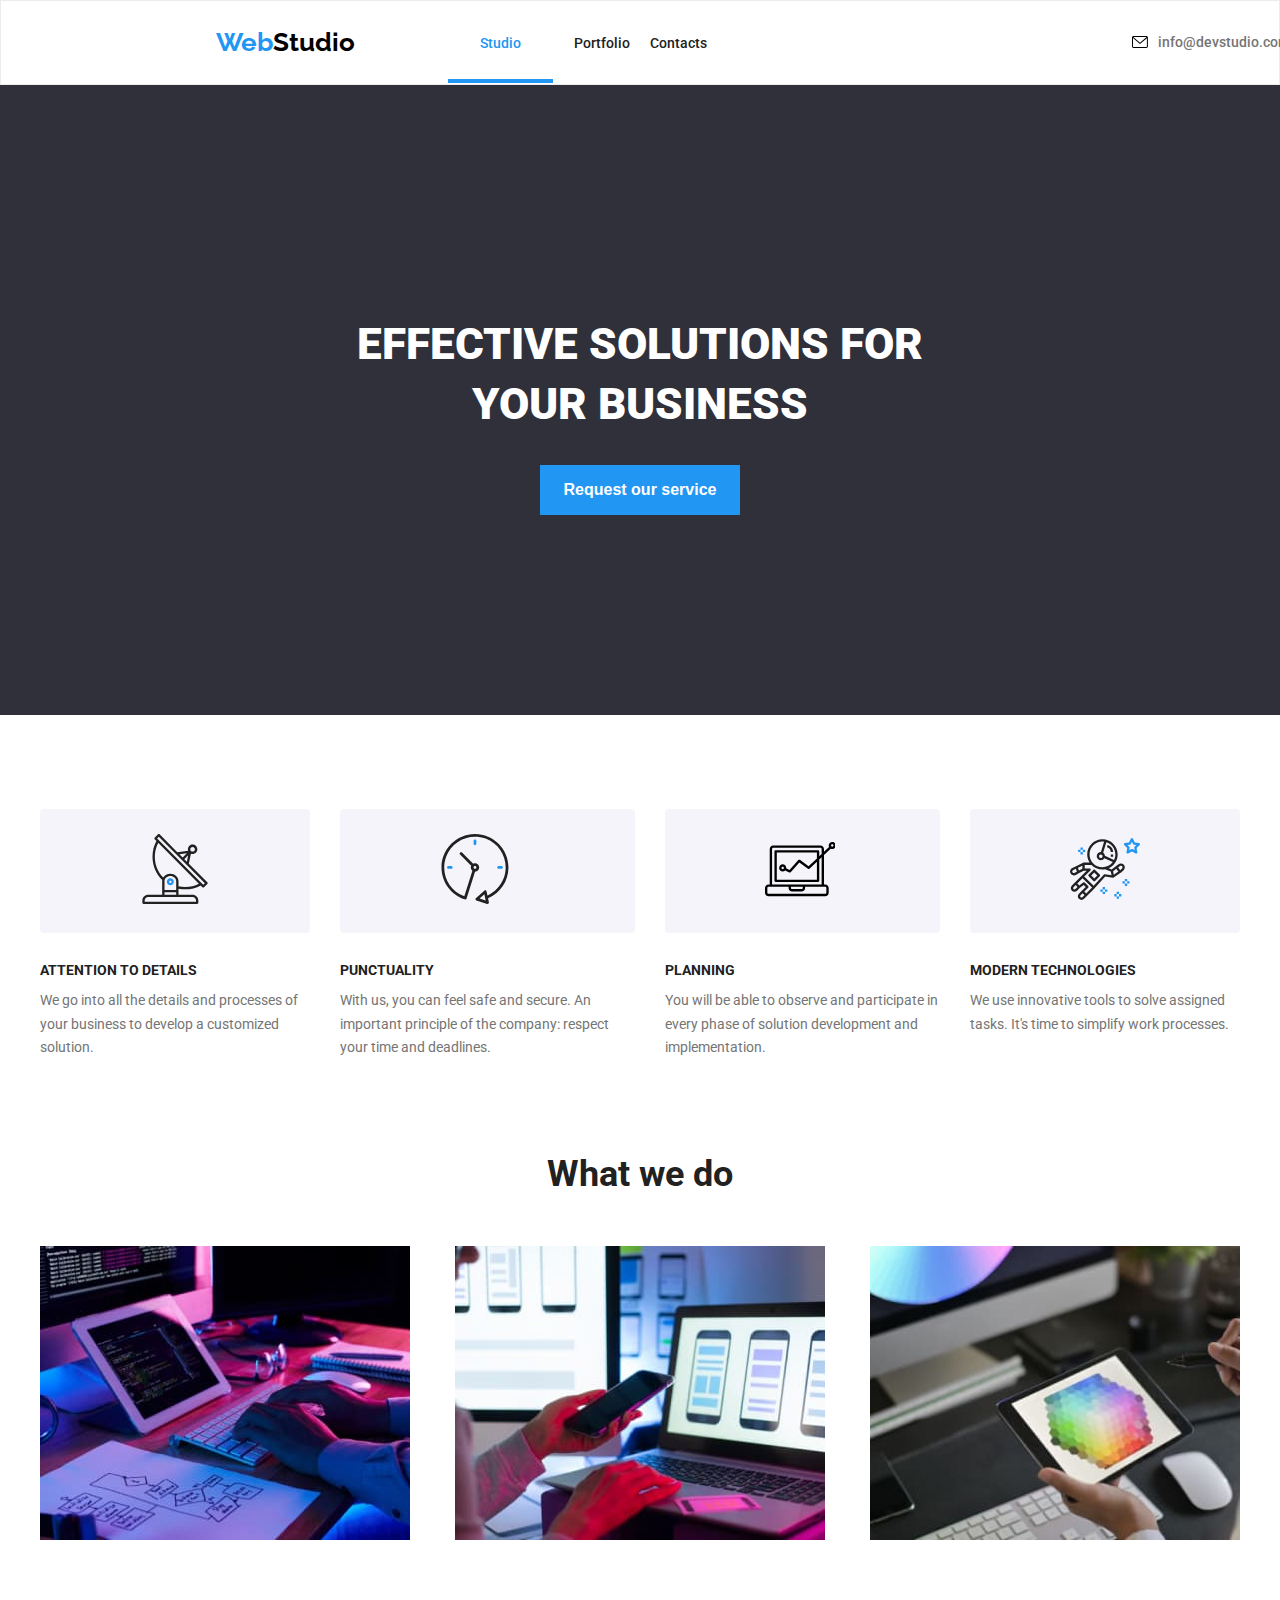
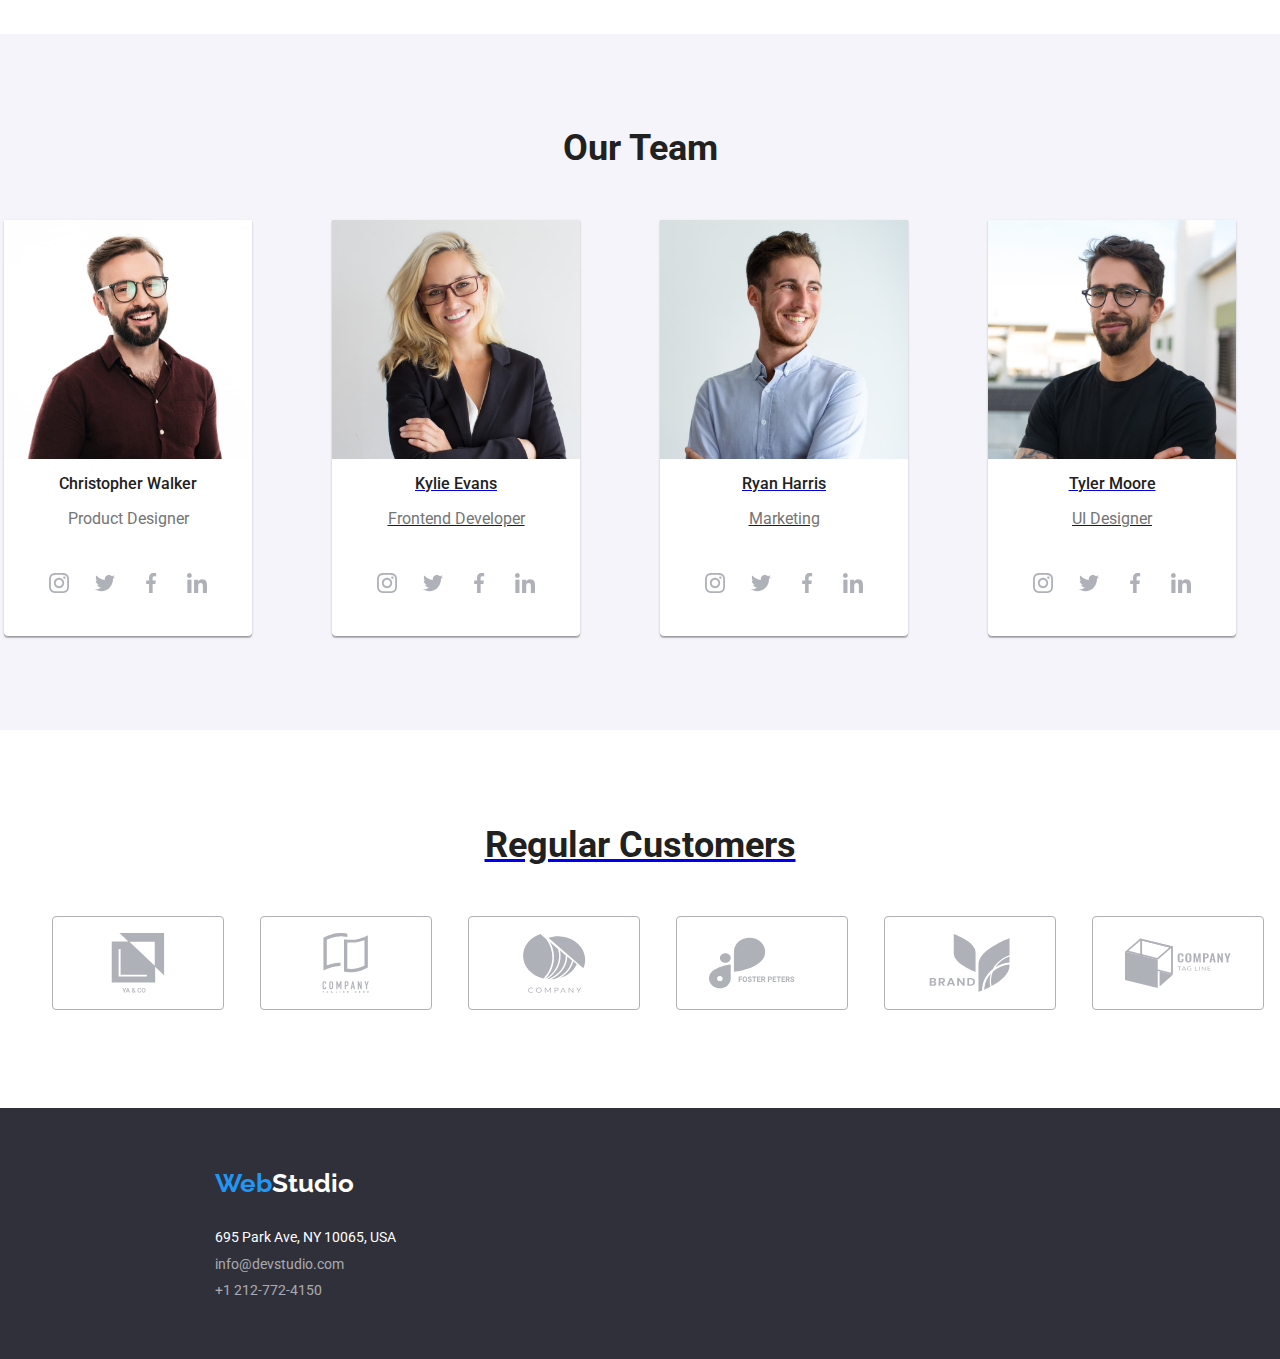
==== commit d47c6f35: "update" ====
--- a/index.html
+++ b/index.html
@@ -303,53 +303,54 @@
     </section>
   </main>
   <footer class="global-footer">
-    <div class="global-footer-container">
-      <a href="#" class="logo-link">
-        <p class="logo-footer"><span class="logo-web-footer">Web</span><span class="logo-studio-footer">Studio</span>
-        </p>
-      </a>
-      <address>
-        <ul class="address">
-          <li><span class="footer-adress">695 Park Ave, NY 10065, USA</span></li>
-          <li><a href="mailto:info@devstudio.com">info@devstudio.com</a></li>
-          <li><a href="tel:+1212-772-4150">+1 212-772-4150</a></li>
-        </ul>
-      </address>
-    </div>
-    <div class="find-us">
-      <p>FIND US ON</p>
-      <div class="footer-social">
-        <div class="footer-social-item">
-          <a href="#">
-            <svg class="icon">
-              <use xlink:href="./images/icon.svg#icon-instagram"></use>
-            </svg>
-          </a>
+    <section class="global-footer-footer">
+      <div class="global-footer-container">
+        <a href="#" class="logo-link">
+          <p class="logo-footer"><span class="logo-web-footer">Web</span><span class="logo-studio-footer">Studio</span>
+          </p>
+        </a>
+        <address>
+          <ul class="address">
+            <li><span class="footer-adress">695 Park Ave, NY 10065, USA</span></li>
+            <li><a href="mailto:info@devstudio.com">info@devstudio.com</a></li>
+            <li><a href="tel:+1212-772-4150">+1 212-772-4150</a></li>
+          </ul>
+        </address>
+      </div>
+      <div class="find-us">
+        <p>FIND US ON</p>
+        <div class="footer-social">
+          <div class="footer-social-item">
+            <a href="#">
+              <svg class="icon">
+                <use xlink:href="./images/icon.svg#icon-instagram"></use>
+              </svg>
+            </a>
+          </div>
+          <div class="footer-social-item">
+            <a href="#">
+              <svg class="icon">
+                <use xlink:href="./images/icon.svg#icon-twitter"></use>
+              </svg>
+            </a>
+          </div>
+          <div class="footer-social-item">
+            <a href="#">
+              <svg class="icon">
+                <use xlink:href="./images/icon.svg#icon-facebook"></use>
+              </svg>
+            </a>
+          </div>
+          <div class="footer-social-item">
+            <a href="#">
+              <svg class="icon">
+                <use xlink:href="./images/icon.svg#icon-linkedin"></use>
+              </svg>
+            </a>
+          </div>
         </div>
-        <div class="footer-social-item">
-          <a href="#">
-            <svg class="icon">
-              <use xlink:href="./images/icon.svg#icon-twitter"></use>
-            </svg>
-          </a>
-        </div>
-        <div class="footer-social-item">
-          <a href="#">
-            <svg class="icon">
-              <use xlink:href="./images/icon.svg#icon-facebook"></use>
-            </svg>
-          </a>
-        </div>
-        <div class="footer-social-item">
-          <a href="#">
-            <svg class="icon">
-              <use xlink:href="./images/icon.svg#icon-linkedin"></use>
-            </svg>
-          </a>
-        </div>
-      </div>
-    </div>
-    </div>
+      </div>
+    </section>
   </footer>
 
 </body>
--- a/css/style.css
+++ b/css/style.css
@@ -517,7 +517,10 @@
   border-color: var(--link-color);
 }
 /* ----------------------footer --------------------*/
-
+.global-footer-footer {
+  display: flex;
+  justify-content: flex-start;
+}
 .find-us {
   padding: 75px 0px 96px 70px;
 }
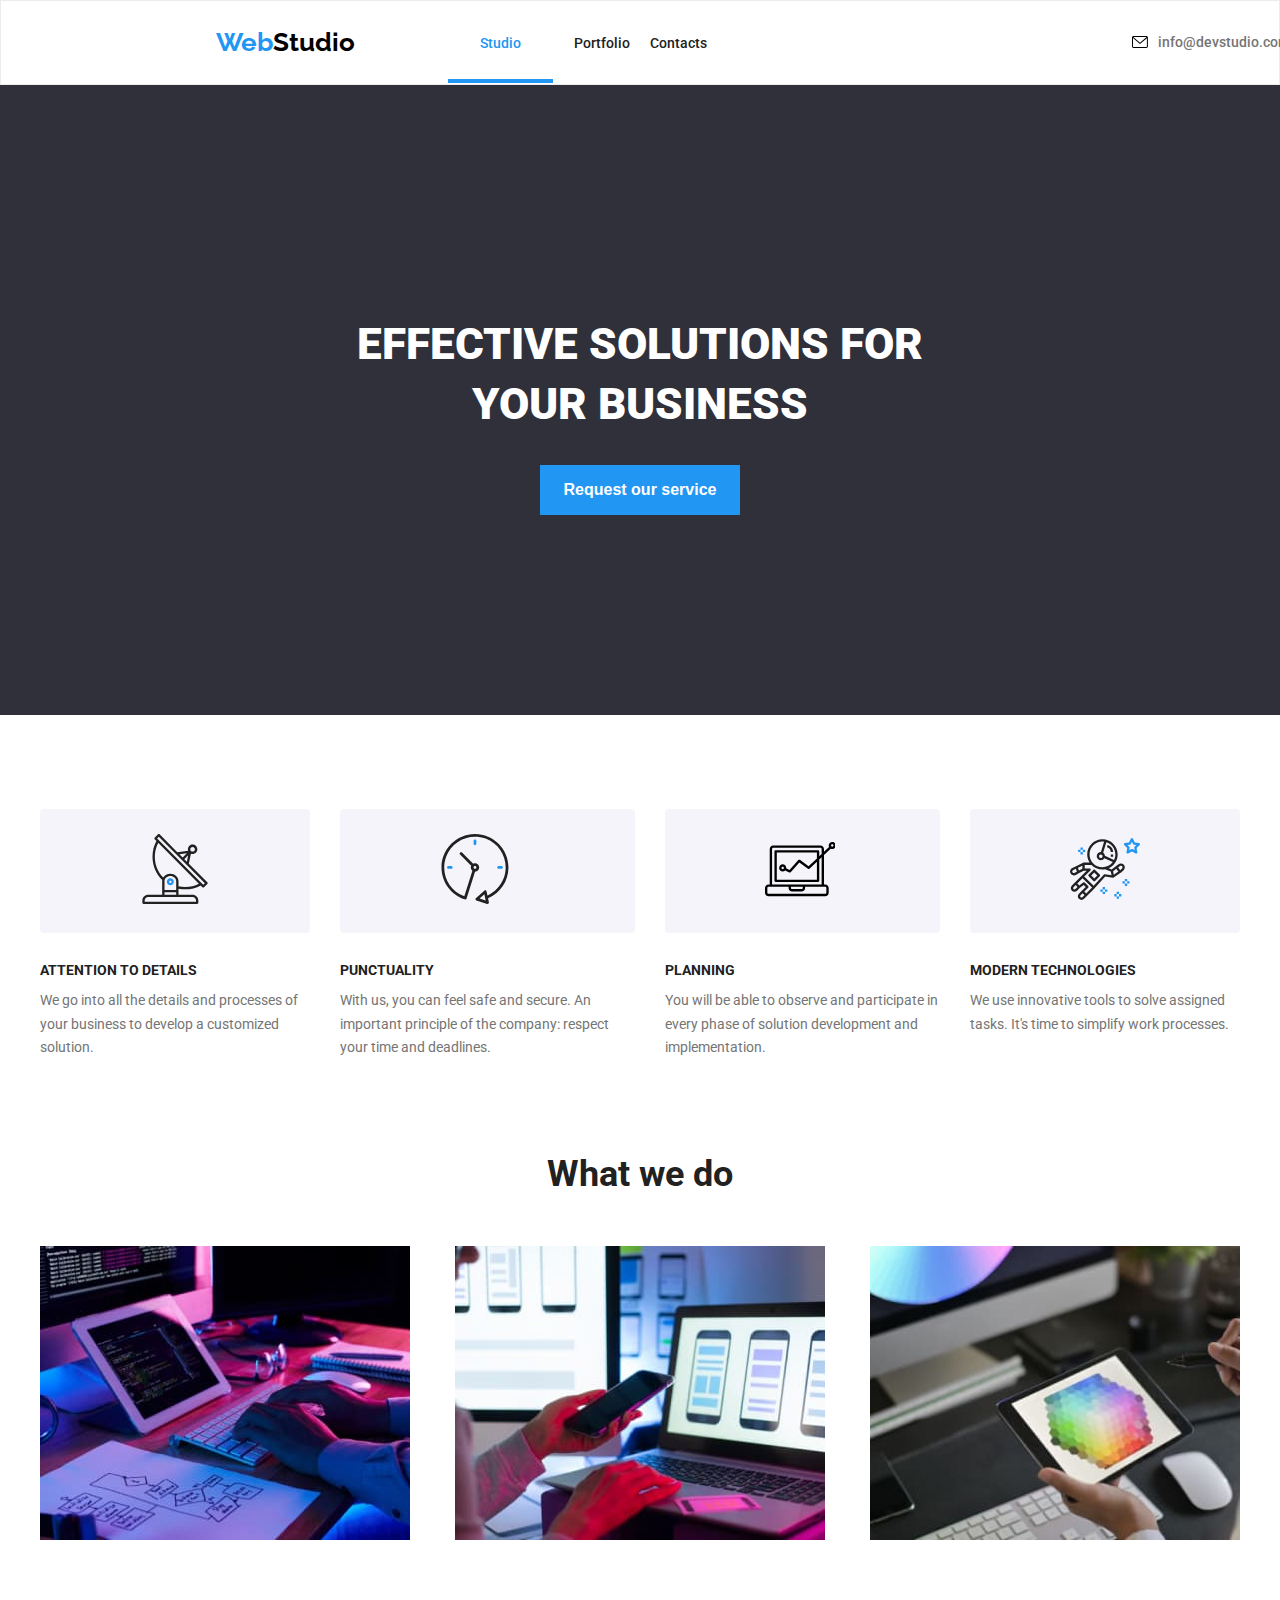
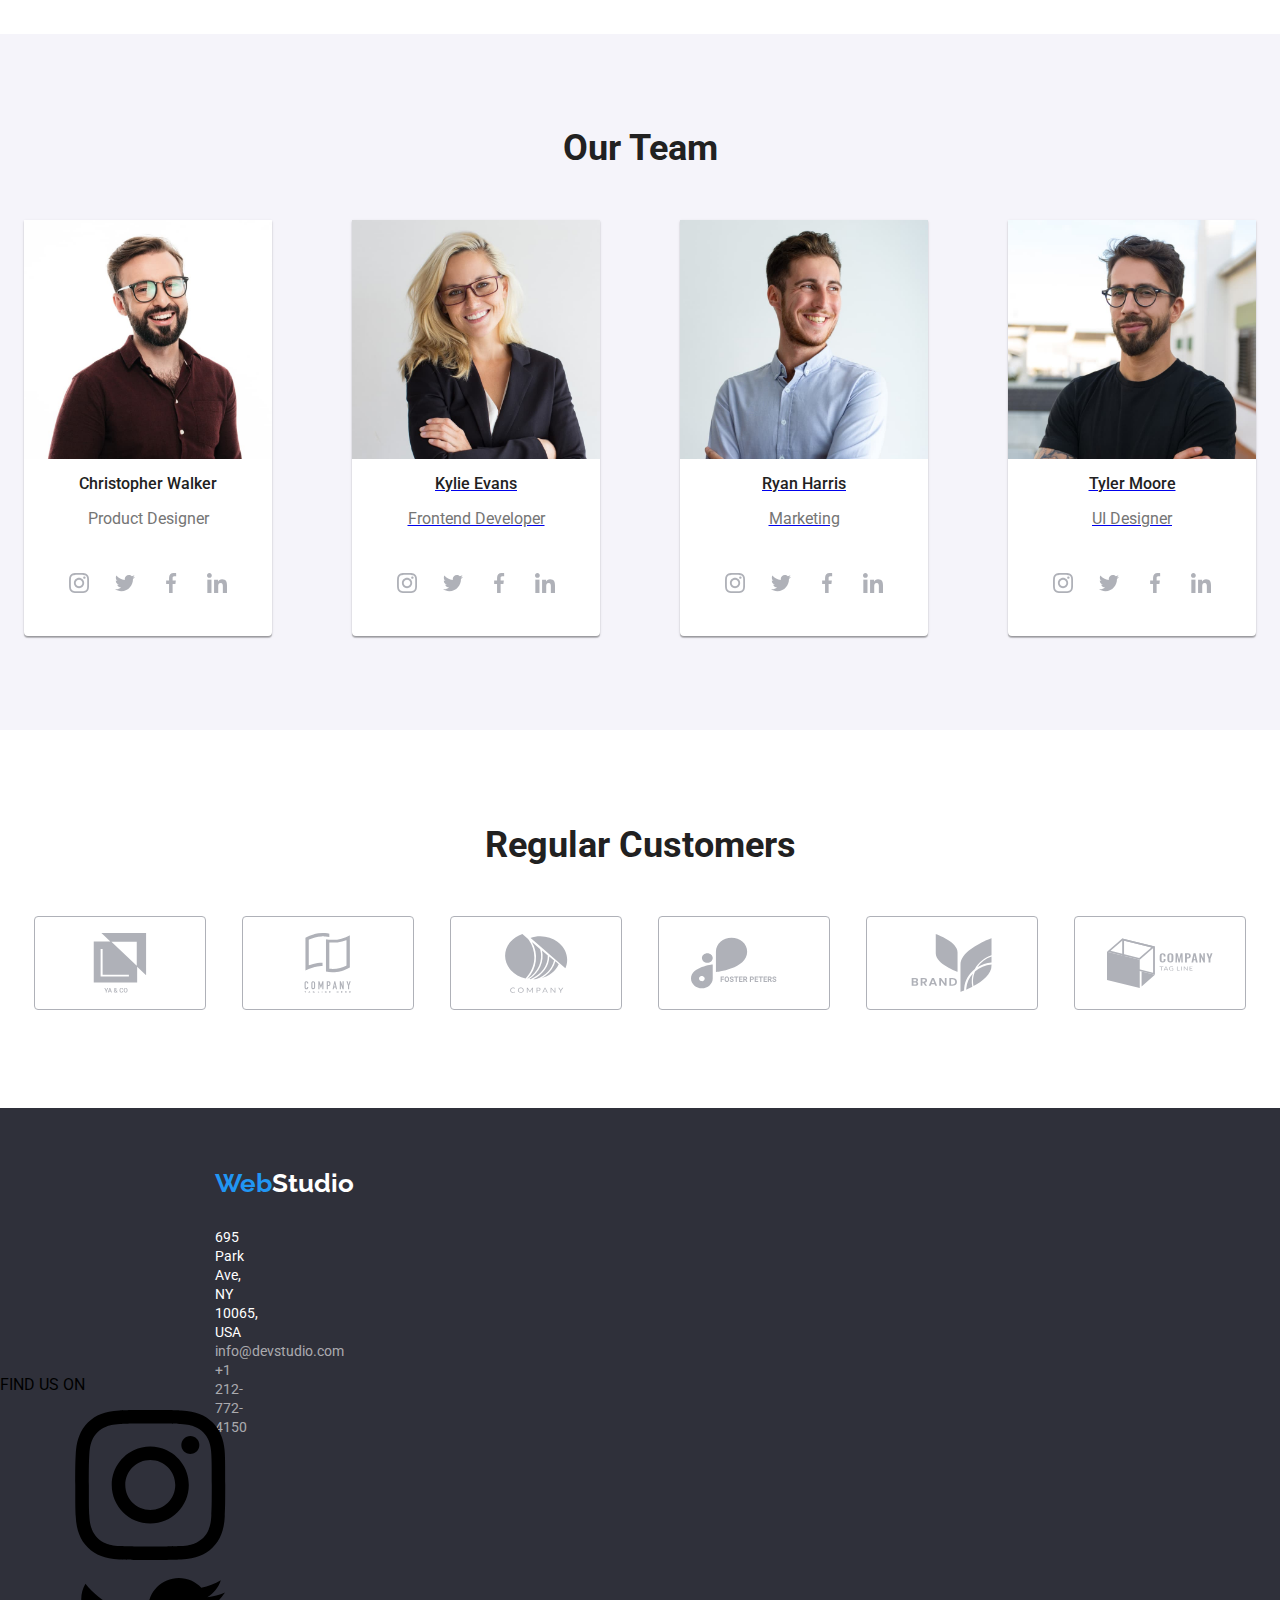
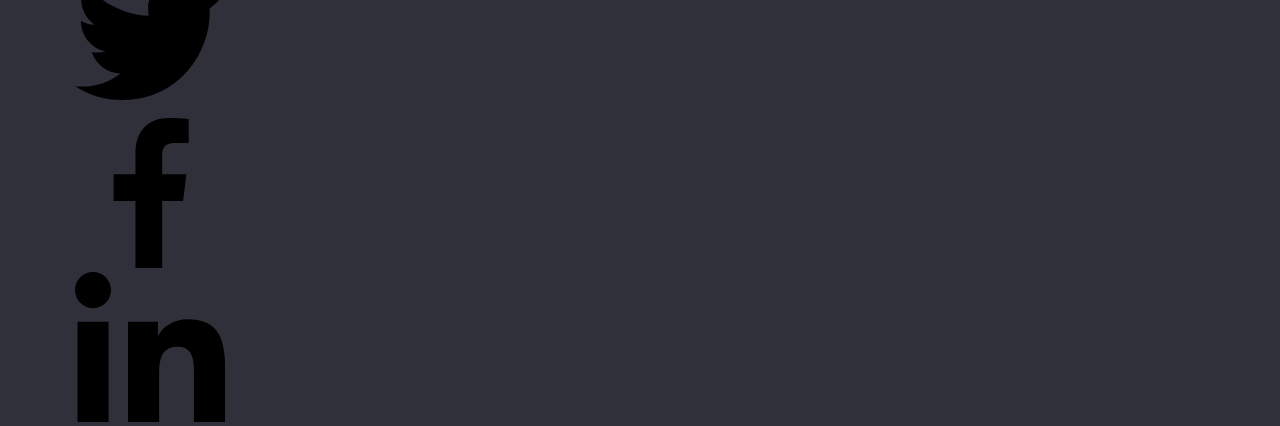
==== commit d77d423b: "update" ====
--- a/index.html
+++ b/index.html
@@ -227,26 +227,30 @@
             <div class="main-our-team-media-social">
               <a href="#">
                 <svg class="icon">
-                  <use xlink:href="./images/icon.svg#icon-instagram">
-                </svg>
-            </div>
-            <div class="main-our-team-media-social">
-              <a href="#">
-                <svg class="icon">
-                  <use xlink:href="./images/icon.svg#icon-twitter">
-                </svg>
-            </div>
-            <div class="main-our-team-media-social">
-              <a href="#">
-                <svg class="icon">
-                  <use xlink:href="./images/icon.svg#icon-facebook">
-                </svg>
-            </div>
-            <div class="main-our-team-media-social">
-              <a href="#">
-                <svg class="icon">
-                  <use xlink:href="./images/icon.svg#icon-linkedin">
-                </svg>
+                  <use xlink:href="./images/icon.svg#icon-instagram"></use>
+                </svg>
+              </a>
+            </div>
+            <div class="main-our-team-media-social">
+              <a href="#">
+                <svg class="icon">
+                  <use xlink:href="./images/icon.svg#icon-twitter"></use>
+                </svg>
+              </a>
+            </div>
+            <div class="main-our-team-media-social">
+              <a href="#">
+                <svg class="icon">
+                  <use xlink:href="./images/icon.svg#icon-facebook"></use>
+                </svg>
+              </a>
+            </div>
+            <div class="main-our-team-media-social">
+              <a href="#">
+                <svg class="icon">
+                  <use xlink:href="./images/icon.svg#icon-linkedin"></use>
+                </svg>
+              </a>
             </div>
           </div>
         </li>
@@ -351,6 +355,7 @@
         </div>
       </div>
     </section>
+
   </footer>
 
 </body>
--- a/css/style.css
+++ b/css/style.css
@@ -517,11 +517,11 @@
   border-color: var(--link-color);
 }
 /* ----------------------footer --------------------*/
-.global-footer-footer {
+/* .global-footer-footer {
   display: flex;
   justify-content: flex-start;
-}
-.find-us {
+} */
+/* .find-us {
   padding: 75px 0px 96px 70px;
 }
 .find-us {
@@ -558,4 +558,15 @@
 .footer-social-item:hover {
   border: 1px solid #2196f3;
   background-color: #2196f3;
-}
+} */
+/* ----------------------buton --------------------*/
+.button-list li button:hover,
+.button-list li button:focus {
+  box-shadow: 0px 2px 2px 0px rgba(0, 0, 0, 0.12),
+    0px 1px 2px 0px rgba(0, 0, 0, 0.08), 0px 3px 1px 0px rgba(0, 0, 0, 0.1);
+}
+.images-list li:hover,
+.images-list li:focus {
+  box-shadow: 1px 4px 6px 0px rgba(0, 0, 0, 0.16),
+    0px 4px 4px 0px rgba(0, 0, 0, 0.06), 0px 1px 1px 0px rgba(0, 0, 0, 0.12);
+}
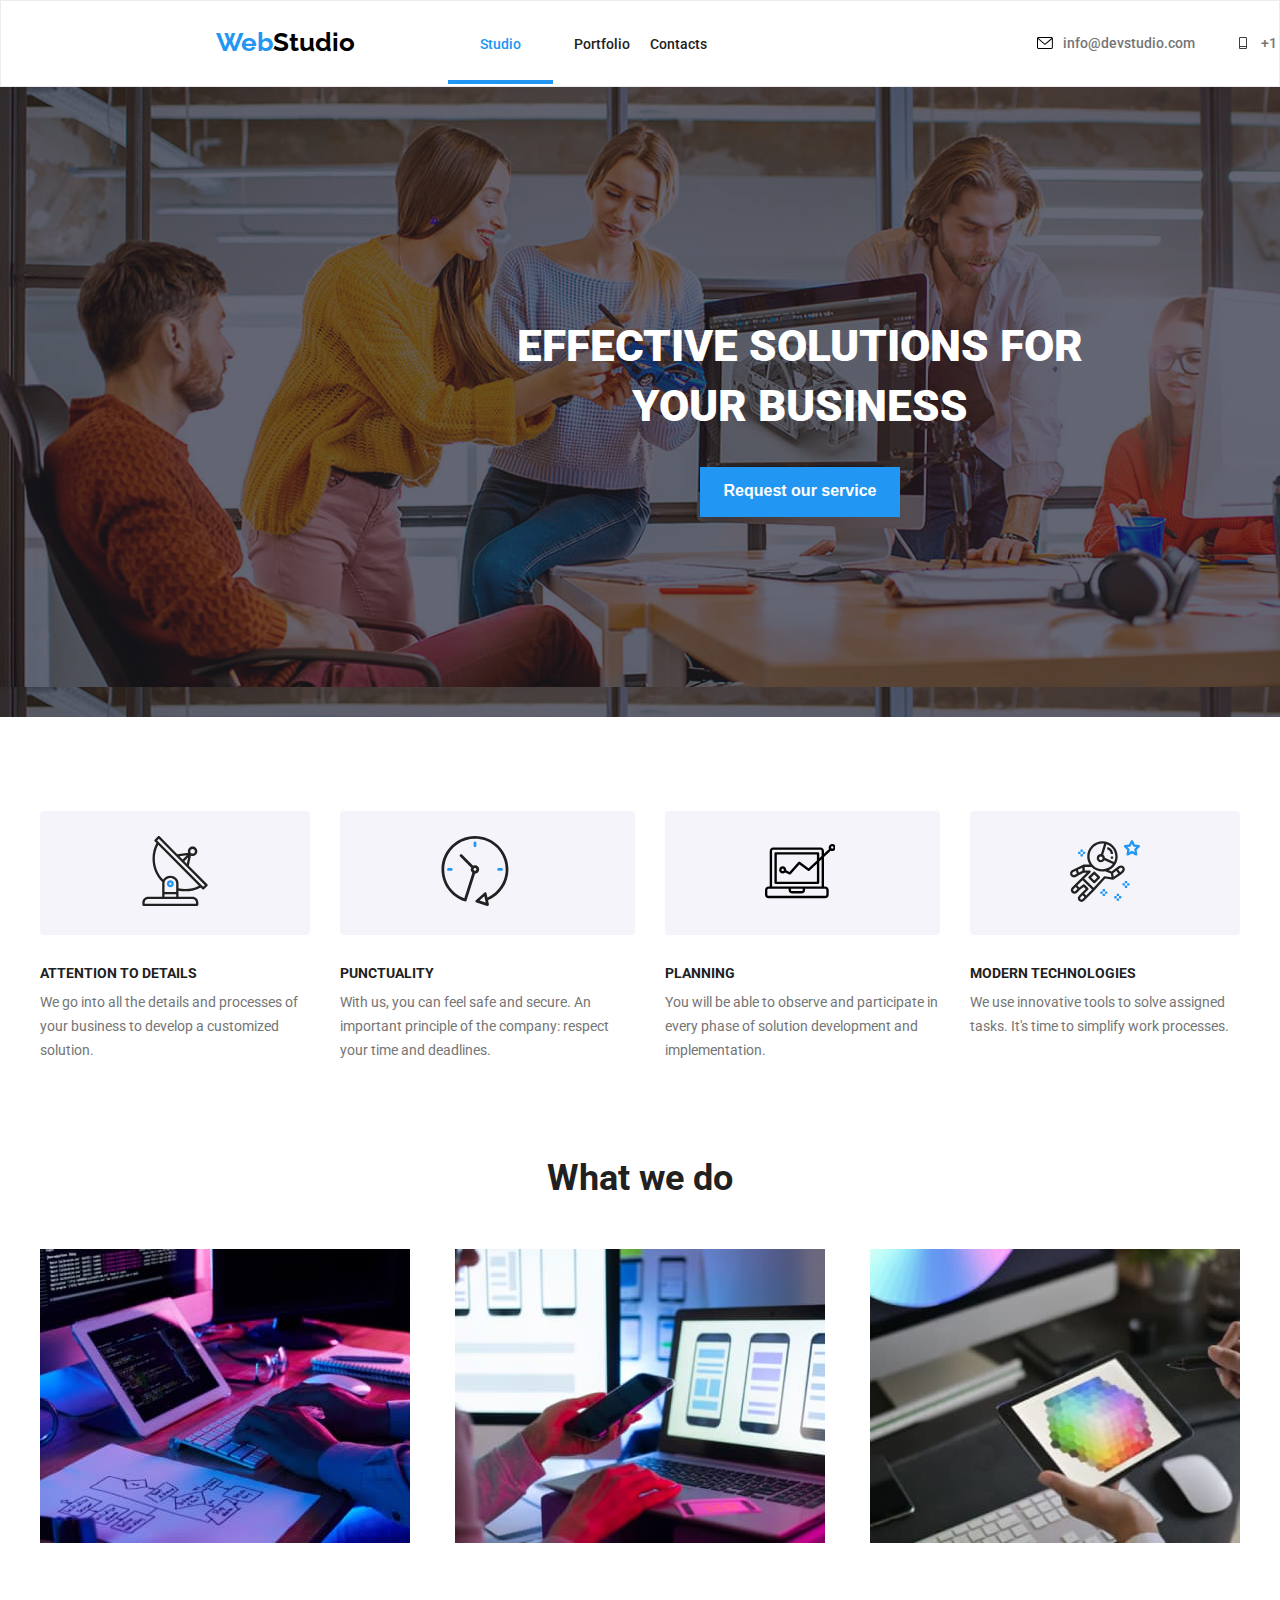
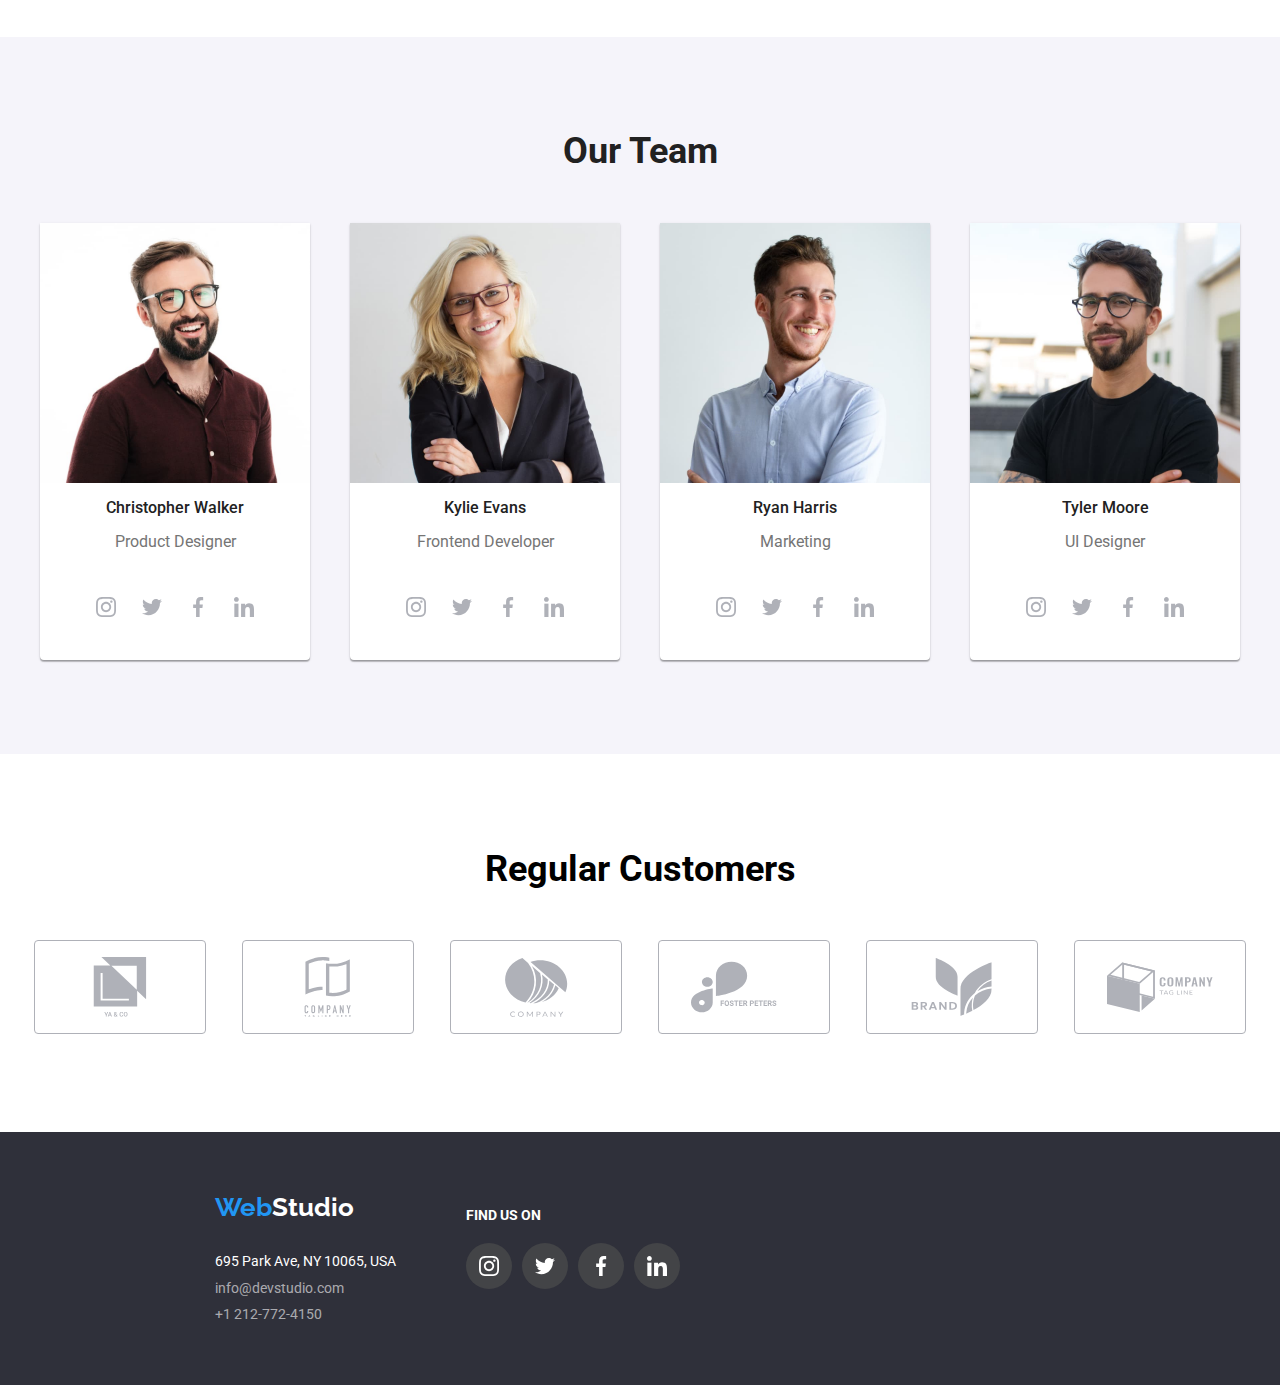
==== commit 26c31159: "update" ====
--- a/index.html
+++ b/index.html
@@ -132,28 +132,28 @@
           <p class="main-our-team-name-job">Product Designer</p>
           <div class="main-our-team-media">
             <div class="main-our-team-media-social">
-              <a href="#">
-                <svg class="icon">
-                  <use xlink:href="./images/icon.svg#icon-instagram">
-                </svg>
-            </div>
-            <div class="main-our-team-media-social">
-              <a href="#">
-                <svg class="icon">
-                  <use xlink:href="./images/icon.svg#icon-twitter">
-                </svg>
-            </div>
-            <div class="main-our-team-media-social">
-              <a href="#">
-                <svg class="icon">
-                  <use xlink:href="./images/icon.svg#icon-facebook">
-                </svg>
-            </div>
-            <div class="main-our-team-media-social">
-              <a href="#">
-                <svg class="icon">
-                  <use xlink:href="./images/icon.svg#icon-linkedin">
-                </svg>
+
+              <svg class="icon">
+                <use xlink:href="./images/icon.svg#icon-instagram">
+              </svg>
+            </div>
+            <div class="main-our-team-media-social">
+
+              <svg class="icon">
+                <use xlink:href="./images/icon.svg#icon-twitter">
+              </svg>
+            </div>
+            <div class="main-our-team-media-social">
+
+              <svg class="icon">
+                <use xlink:href="./images/icon.svg#icon-facebook">
+              </svg>
+            </div>
+            <div class="main-our-team-media-social">
+
+              <svg class="icon">
+                <use xlink:href="./images/icon.svg#icon-linkedin">
+              </svg>
             </div>
           </div>
         </li>
@@ -163,28 +163,24 @@
           <p class="main-our-team-name-job">Frontend Developer</p>
           <div class="main-our-team-media">
             <div class="main-our-team-media-social">
-              <a href="#">
-                <svg class="icon">
-                  <use xlink:href="./images/icon.svg#icon-instagram">
-                </svg>
-            </div>
-            <div class="main-our-team-media-social">
-              <a href="#">
-                <svg class="icon">
-                  <use xlink:href="./images/icon.svg#icon-twitter">
-                </svg>
-            </div>
-            <div class="main-our-team-media-social">
-              <a href="#">
-                <svg class="icon">
-                  <use xlink:href="./images/icon.svg#icon-facebook">
-                </svg>
-            </div>
-            <div class="main-our-team-media-social">
-              <a href="#">
-                <svg class="icon">
-                  <use xlink:href="./images/icon.svg#icon-linkedin">
-                </svg>
+              <svg class="icon">
+                <use xlink:href="./images/icon.svg#icon-instagram">
+              </svg>
+            </div>
+            <div class="main-our-team-media-social">
+              <svg class="icon">
+                <use xlink:href="./images/icon.svg#icon-twitter">
+              </svg>
+            </div>
+            <div class="main-our-team-media-social">
+              <svg class="icon">
+                <use xlink:href="./images/icon.svg#icon-facebook">
+              </svg>
+            </div>
+            <div class="main-our-team-media-social">
+              <svg class="icon">
+                <use xlink:href="./images/icon.svg#icon-linkedin">
+              </svg>
             </div>
           </div>
         </li>
@@ -194,28 +190,24 @@
           <p class="main-our-team-name-job">Marketing</p>
           <div class="main-our-team-media">
             <div class="main-our-team-media-social">
-              <a href="#">
-                <svg class="icon">
-                  <use xlink:href="./images/icon.svg#icon-instagram">
-                </svg>
-            </div>
-            <div class="main-our-team-media-social">
-              <a href="#">
-                <svg class="icon">
-                  <use xlink:href="./images/icon.svg#icon-twitter">
-                </svg>
-            </div>
-            <div class="main-our-team-media-social">
-              <a href="#">
-                <svg class="icon">
-                  <use xlink:href="./images/icon.svg#icon-facebook">
-                </svg>
-            </div>
-            <div class="main-our-team-media-social">
-              <a href="#">
-                <svg class="icon">
-                  <use xlink:href="./images/icon.svg#icon-linkedin">
-                </svg>
+              <svg class="icon">
+                <use xlink:href="./images/icon.svg#icon-instagram">
+              </svg>
+            </div>
+            <div class="main-our-team-media-social">
+              <svg class="icon">
+                <use xlink:href="./images/icon.svg#icon-twitter">
+              </svg>
+            </div>
+            <div class="main-our-team-media-social">
+              <svg class="icon">
+                <use xlink:href="./images/icon.svg#icon-facebook">
+              </svg>
+            </div>
+            <div class="main-our-team-media-social">
+              <svg class="icon">
+                <use xlink:href="./images/icon.svg#icon-linkedin">
+              </svg>
             </div>
           </div>
         </li>
@@ -225,32 +217,24 @@
           <p class="main-our-team-name-job">UI Designer</p>
           <div class="main-our-team-media">
             <div class="main-our-team-media-social">
-              <a href="#">
-                <svg class="icon">
-                  <use xlink:href="./images/icon.svg#icon-instagram"></use>
-                </svg>
-              </a>
-            </div>
-            <div class="main-our-team-media-social">
-              <a href="#">
-                <svg class="icon">
-                  <use xlink:href="./images/icon.svg#icon-twitter"></use>
-                </svg>
-              </a>
-            </div>
-            <div class="main-our-team-media-social">
-              <a href="#">
-                <svg class="icon">
-                  <use xlink:href="./images/icon.svg#icon-facebook"></use>
-                </svg>
-              </a>
-            </div>
-            <div class="main-our-team-media-social">
-              <a href="#">
-                <svg class="icon">
-                  <use xlink:href="./images/icon.svg#icon-linkedin"></use>
-                </svg>
-              </a>
+              <svg class="icon">
+                <use xlink:href="./images/icon.svg#icon-instagram"></use>
+              </svg>
+            </div>
+            <div class="main-our-team-media-social">
+              <svg class="icon">
+                <use xlink:href="./images/icon.svg#icon-twitter"></use>
+              </svg>
+            </div>
+            <div class="main-our-team-media-social">
+              <svg class="icon">
+                <use xlink:href="./images/icon.svg#icon-facebook"></use>
+              </svg>
+            </div>
+            <div class="main-our-team-media-social">
+              <svg class="icon">
+                <use xlink:href="./images/icon.svg#icon-linkedin"></use>
+              </svg>
             </div>
           </div>
         </li>
@@ -261,47 +245,37 @@
       <div class="regular-customers-list">
         <ul>
           <li>
-            <a href="#">
-              <svg class="icon">
-                <use xlink:href="./images/icon.svg#icon-regular-customer-1">
-              </svg>
-            </a>
-          </li>
-          <li>
-            <a href="#">
-              <svg class="icon">
-                <use xlink:href="./images/icon.svg#icon-regular-customer-2">
-              </svg>
-            </a>
-          </li>
-          <li>
-            <a href="#">
-              <svg class="icon">
-                <use xlink:href="./images/icon.svg#icon-regular-customer-3">
-              </svg>
-            </a>
-          </li>
-          <li>
-            <a href="#">
-              <svg class="icon">
-                <use xlink:href="./images/icon.svg#icon-regular-customer-4">
-              </svg>
-            </a>
-          </li>
-          <li>
-            <a href="#">
-              <svg class="icon">
-                <use xlink:href="./images/icon.svg#icon-regular-customer-5">
-              </svg>
-            </a>
-          </li>
-          <li>
-            <a href="#">
-              <svg class="icon">
-                <use xlink:href="./images/icon.svg#icon-regular-cutomer-6">
-              </svg>
-            </a>
-          </li>
+            <svg class="icon">
+              <use xlink:href="./images/icon.svg#icon-regular-customer-1">
+            </svg>
+          </li>
+          <li>
+            <svg class="icon">
+              <use xlink:href="./images/icon.svg#icon-regular-customer-2">
+            </svg>
+          </li>
+          <li>
+            <svg class="icon">
+              <use xlink:href="./images/icon.svg#icon-regular-customer-3">
+            </svg>
+          </li>
+          <li>
+            <svg class="icon">
+              <use xlink:href="./images/icon.svg#icon-regular-customer-4">
+            </svg>
+          </li>
+          <li>
+            <svg class="icon">
+              <use xlink:href="./images/icon.svg#icon-regular-customer-5">
+            </svg>
+
+          </li>
+          <li>
+            <svg class="icon">
+              <use xlink:href="./images/icon.svg#icon-regular-cutomer-6">
+            </svg>
+          </li>
+        </ul>
       </div>
 
     </section>
@@ -325,37 +299,32 @@
         <p>FIND US ON</p>
         <div class="footer-social">
           <div class="footer-social-item">
-            <a href="#">
-              <svg class="icon">
-                <use xlink:href="./images/icon.svg#icon-instagram"></use>
-              </svg>
+            <svg class="icon">
+              <use xlink:href="./images/icon.svg#icon-instagram"></use>
+            </svg>
+          </div>
+          <div class="footer-social-item">
+
+            <svg class="icon">
+              <use xlink:href="./images/icon.svg#icon-twitter"></use>
+            </svg>
+          </div>
+          <div class="footer-social-item">
+
+            <svg class="icon">
+              <use xlink:href="./images/icon.svg#icon-facebook"></use>
+            </svg>
+          </div>
+          <div class="footer-social-item">
+
+            <svg class="icon">
+              <use xlink:href="./images/icon.svg#icon-linkedin"></use>
+            </svg>
             </a>
           </div>
-          <div class="footer-social-item">
-            <a href="#">
-              <svg class="icon">
-                <use xlink:href="./images/icon.svg#icon-twitter"></use>
-              </svg>
-            </a>
-          </div>
-          <div class="footer-social-item">
-            <a href="#">
-              <svg class="icon">
-                <use xlink:href="./images/icon.svg#icon-facebook"></use>
-              </svg>
-            </a>
-          </div>
-          <div class="footer-social-item">
-            <a href="#">
-              <svg class="icon">
-                <use xlink:href="./images/icon.svg#icon-linkedin"></use>
-              </svg>
-            </a>
-          </div>
         </div>
       </div>
     </section>
-
   </footer>
 
 </body>
--- a/css/style.css
+++ b/css/style.css
@@ -29,7 +29,7 @@
   font-family: "Raleway", sans-serif;
   font-size: 26px;
   font-weight: 700;
-  line-height: 1.17;
+  line-height: 1.38;
   letter-spacing: 3%;
 }
 .logo-web {
@@ -43,7 +43,7 @@
 .global-header .main-nav a {
   font-size: 14px;
   font-weight: 500;
-  line-height: 1.14;
+  line-height: 1.17;
   letter-spacing: 2%;
   color: var(--inactive-link);
 }
@@ -55,6 +55,10 @@
   padding: 32px;
   box-shadow: inset 0px -4px 0px 0px rgba(33, 150, 243, 1);
   position: relative;
+}
+.current:after {
+  position: absolute;
+  border-radius: 0 0 10px 10px;
 }
 .main-nav-ul a:active,
 .main-nav-ul a:hover,
@@ -69,7 +73,7 @@
 .global-header-contact a[href^="tel"] {
   font-size: 14px;
   font-weight: 500;
-  line-height: 1.14;
+  line-height: 1.17;
   letter-spacing: 2%;
   color: var(--inactive-link2);
 }
@@ -119,8 +123,9 @@
 .main-skil {
   font-size: 14px;
   font-weight: 700;
-  line-height: 1.14;
-  letter-spacing: 3%;
+  line-height: 16.41px;
+  letter-spacing: 3%;
+  padding-top: 30px;
   color: var(--main-color);
 }
 .main-skil-details {
@@ -133,7 +138,7 @@
 .main-what-we-do {
   font-size: 36px;
   font-weight: 700;
-  line-height: 1.16;
+  line-height: 1.17;
   letter-spacing: 3%;
   text-align: center;
   color: var(--main-color);
@@ -279,15 +284,24 @@
   display: flex;
   justify-content: space-between;
   width: 259px;
-  padding: 0px 385px 0px 0px;
+  padding: 0px 330px 0px 0px;
   margin: 0px;
 }
 .global-header .global-header-contact {
   display: flex;
   justify-content: space-between;
-  /* width: 288px;
-  padding: 0px 215px 0px 0px; */
   margin: 0px;
+  padding: 0px;
+}
+.global-header-container {
+  display: flex;
+  align-items: center;
+  width: 1600px;
+  margin: 0 auto;
+}
+.global-header {
+  border-bottom: 1px;
+  border: 1px solid #ececec;
 }
 /* ---------------------- Main --------------------*/
 .main {
@@ -355,7 +369,7 @@
 
 /* ---------------------- Footer --------------------*/
 .logo-footer {
-  padding: 60px 1240px 28px 215px;
+  padding: 60px 0px 28px 215px;
   margin: 0 auto;
 }
 .global-footer-container ul {
@@ -364,7 +378,7 @@
   justify-content: space-between;
   height: 72px;
   margin: 0px;
-  padding: 0px 1154px 60px 215px;
+  padding: 0px 0px 60px 215px;
   margin: 0 auto;
 }
 /* ---------------------- Portofolio --------------------*/
@@ -442,6 +456,18 @@
   fill: rgba(33, 150, 243, 1);
 }
 /* ---------------------- hero bakeground--------------------*/
+.main {
+  background: linear-gradient(
+      to bottom,
+      rgba(47, 48, 58, 0.4),
+      rgba(47, 48, 58, 0.4)
+    ),
+    url("../images/Img.png");
+  width: 1600px;
+  display: flexbox;
+  justify-content: center;
+  margin: 0 auto;
+}
 /* ---------------------- social media--------------------*/
 .main-our-team-media {
   display: flex;
@@ -490,7 +516,6 @@
   letter-spacing: 3%;
   text-align: center;
   margin: 0 auto;
-  color: var(--main-color);
 }
 .regular-customers ul {
   display: flex;
@@ -517,14 +542,14 @@
   border-color: var(--link-color);
 }
 /* ----------------------footer --------------------*/
-/* .global-footer-footer {
+.global-footer-footer {
   display: flex;
   justify-content: flex-start;
-} */
-/* .find-us {
+}
+.find-us {
   padding: 75px 0px 96px 70px;
 }
-.find-us {
+.find-us p {
   color: #fff;
   padding: 0px 0px 20px 0px;
   margin: 0;
@@ -558,7 +583,7 @@
 .footer-social-item:hover {
   border: 1px solid #2196f3;
   background-color: #2196f3;
-} */
+}
 /* ----------------------buton --------------------*/
 .button-list li button:hover,
 .button-list li button:focus {
